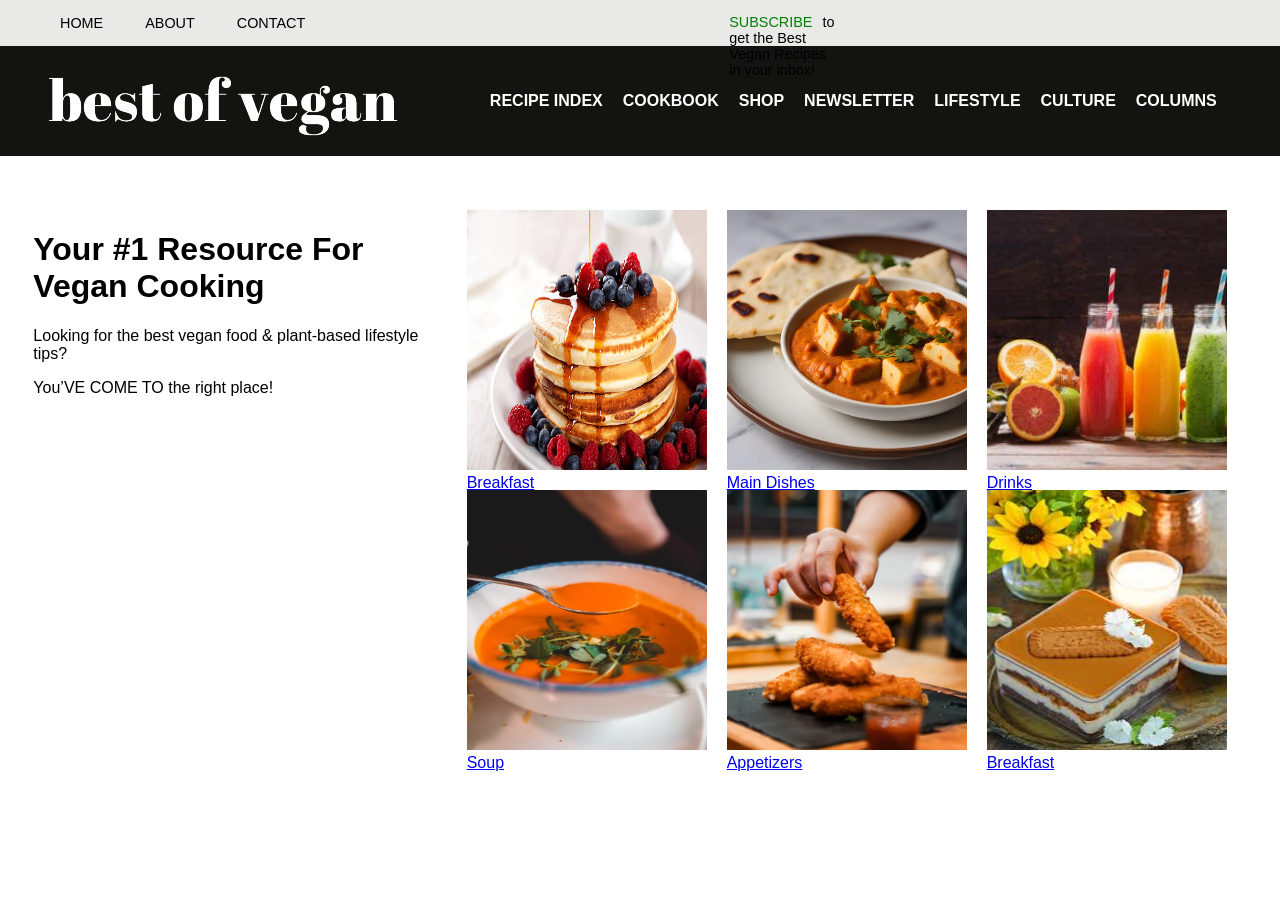
==== home.html @ 7eaffb5c "initial commit" ====
<!DOCTYPE html>
<html lang="en">
<head>
    <meta charset="UTF-8">
    <meta name="viewport" content="width=device-width, initial-scale=1.0">
    <title>Home Page - Best of Vegan</title>
    <link rel="stylesheet" href="style.css">
    <link rel="stylesheet" href="https://cdnjs.cloudflare.com/ajax/libs/font-awesome/6.7.2/css/all.min.css">

</head>

<body>
  <header>
        <nav class="topmost">
            <ul class="topmost-items">
            <li class="topmost-items"><a href="#">HOME</a></li>
            <li class="topmost-items"><a href="#">ABOUT</a></li>
            <li class="topmost-items"><a href="#">CONTACT</a></li>
            </ul>
            <p class="subscribe" ><a class="subscribe-color" href="#">SUBSCRIBE</a>to get the Best Vegan Recipes in your inbox!</p>
            <div class="top-icons">
              <i class="fa-brands fa-pinterest"></i>
              <i class="fa-brands fa-facebook"></i>
              <i class="fa-brands fa-instagram"></i>
              <i class="fa-solid fa-music"></i>
              <i class="fa-brands fa-spotify"></i>
              <i class="fa-solid fa-inbox"></i>
           </div>
        </nav>    


        <nav class="black-navbar">
          <div class="logo">
            <img src="images/best of vegan.png" alt="Best Of vegan logo">
          </div>
          <ul class="black-items">
          <li><a href="#">RECIPE INDEX</a></li>
          <li><a href="#">COOKBOOK</a></li>
          <li><a href="#">SHOP</a></li>
          <li><a href="#">NEWSLETTER</a></li>
          <li><a href="#">LIFESTYLE</a></li>
          <li><a href="#">CULTURE</a></li>
          <li><a href="#">COLUMNS</a></li>
        </ul>
        </nav>
      
        </nav>
      </header>
      <br><br><br>
      <div class="second">

        <div class="resource">
          <h1>Your #1 Resource For Vegan Cooking</h1>
          <p>Looking for the best vegan food & plant-based lifestyle tips?</p>
          <span>You’VE COME TO the right place!</span>
        </div>

        <div class="bada-dibba">

          <div class="dibba">
            <img src="images/pancake.jpg" alt="pancake">
            <div class="grid-icons"> 
              <a href="#">Breakfast</a>  
            </div>
          </div>

          <div class="dibba">
            <img src="images/naan.webp" alt="">
            <div class="grid-icons"> 
              <a href="#">Main Dishes</a>  
            </div>
          </div>

          <div class="dibba">
            <img src="images/juice.jpg" alt="">
            <div class="grid-icons"> 
              <a href="#">Drinks</a>  
            </div>
          </div>

          <div class="dibba">
            <img src="images/soup.avif" alt="">
            <div class="grid-icons"> 
              <a href="#">Soup</a>  
            </div>
          </div>

          <div class="dibba"> 
            <img src="images/appetizer.avif" alt="">
            <div class="grid-icons"> 
              <a href="#">Appetizers</a>  
            </div>
          </div>

          <div class="dibba">
            <img src="images/donut.jpeg" alt="">
            <div class="grid-icons"> 
              <a href="#">Breakfast</a>  
            </div>
          </div>

        </div>
      </div>

          
      



  
    
</body>
</html>
---- style.css ----
/* Reset some default styles for consistency */
body, ul, li {
    margin: 0;
    padding: 0;
    list-style: none; /* Removes bullets from <ul> */
    box-sizing: border-box;
}

body {
    font-family: Arial, sans-serif; 
}



/* .logo {
    font-size: 1.5rem;       /* Make the logo stand out */
    /* font-weight: bold;
    text-transform: uppercase; /* Convert text to all caps */
} */ */

/* .nav-links {
    display: flex; /* Make links appear in a row */
    /* gap: 1.5rem;   Add space between links */
} */

/* .nav-links li {
    display: inline; /* Links are inline (row) */
} */

/* .nav-links a {
    color: white;          /* White links */
    /* text-decoration: none; /* Remove underline */
    /* font-size: 1rem;
    transition: color 0.3s; /* Smooth hover effect */
} */ */ */

 .nav-links a:hover {
    color: #FFD700; /* Gold hover effect */
} 

.topmost
{
    background-color: #e9e9e8;
    display: flex;
    height: 46px;
    font-size: 0.9rem;

}

.topmost-items {
    display: inline-flex;
    padding-right: 12px;
    padding-left: 10px;
    margin-left: 20px;
    align-items: center;
}

.topmost-items a{
    color:black;
 text-decoration: none;
}




.subscribe{
    padding-left: 400px;
}

.subscribe-color{
    color: green;
    margin-right: 10px;
    text-decoration: none;
}

.subscribe {
    color:black;
}

.top-icons{
    margin-left: 450px;
    align-content: center;
}

.top-icons i {
    color:black;
    margin-left: 20px;
    font-size: large;
}

.black-navbar{
    display: flex;
    justify-content: space-around;
    align-items: center;
    background-color: #13130f;
    height:110px;
}


.black-items{
    display: flex;
    }


    .black-items a{
        padding-right: 20px;
        color: white;
        text-decoration: none;
        font-weight: bold;
    }

  .second{
    display: flex;
    justify-content: space-evenly;
  }

  .bada-dibba{
    display: grid;
    grid-template-columns: 260px 260px 260px;
    grid-template-rows: 280px 280px ;
  }
    

  .dibba{
    
    height: 260px;
    width: 240px;
}

.dibba img{
    height:260px;
    width:240px;
}

  .resource{
    height: 480px;
    width: 400px;
  }
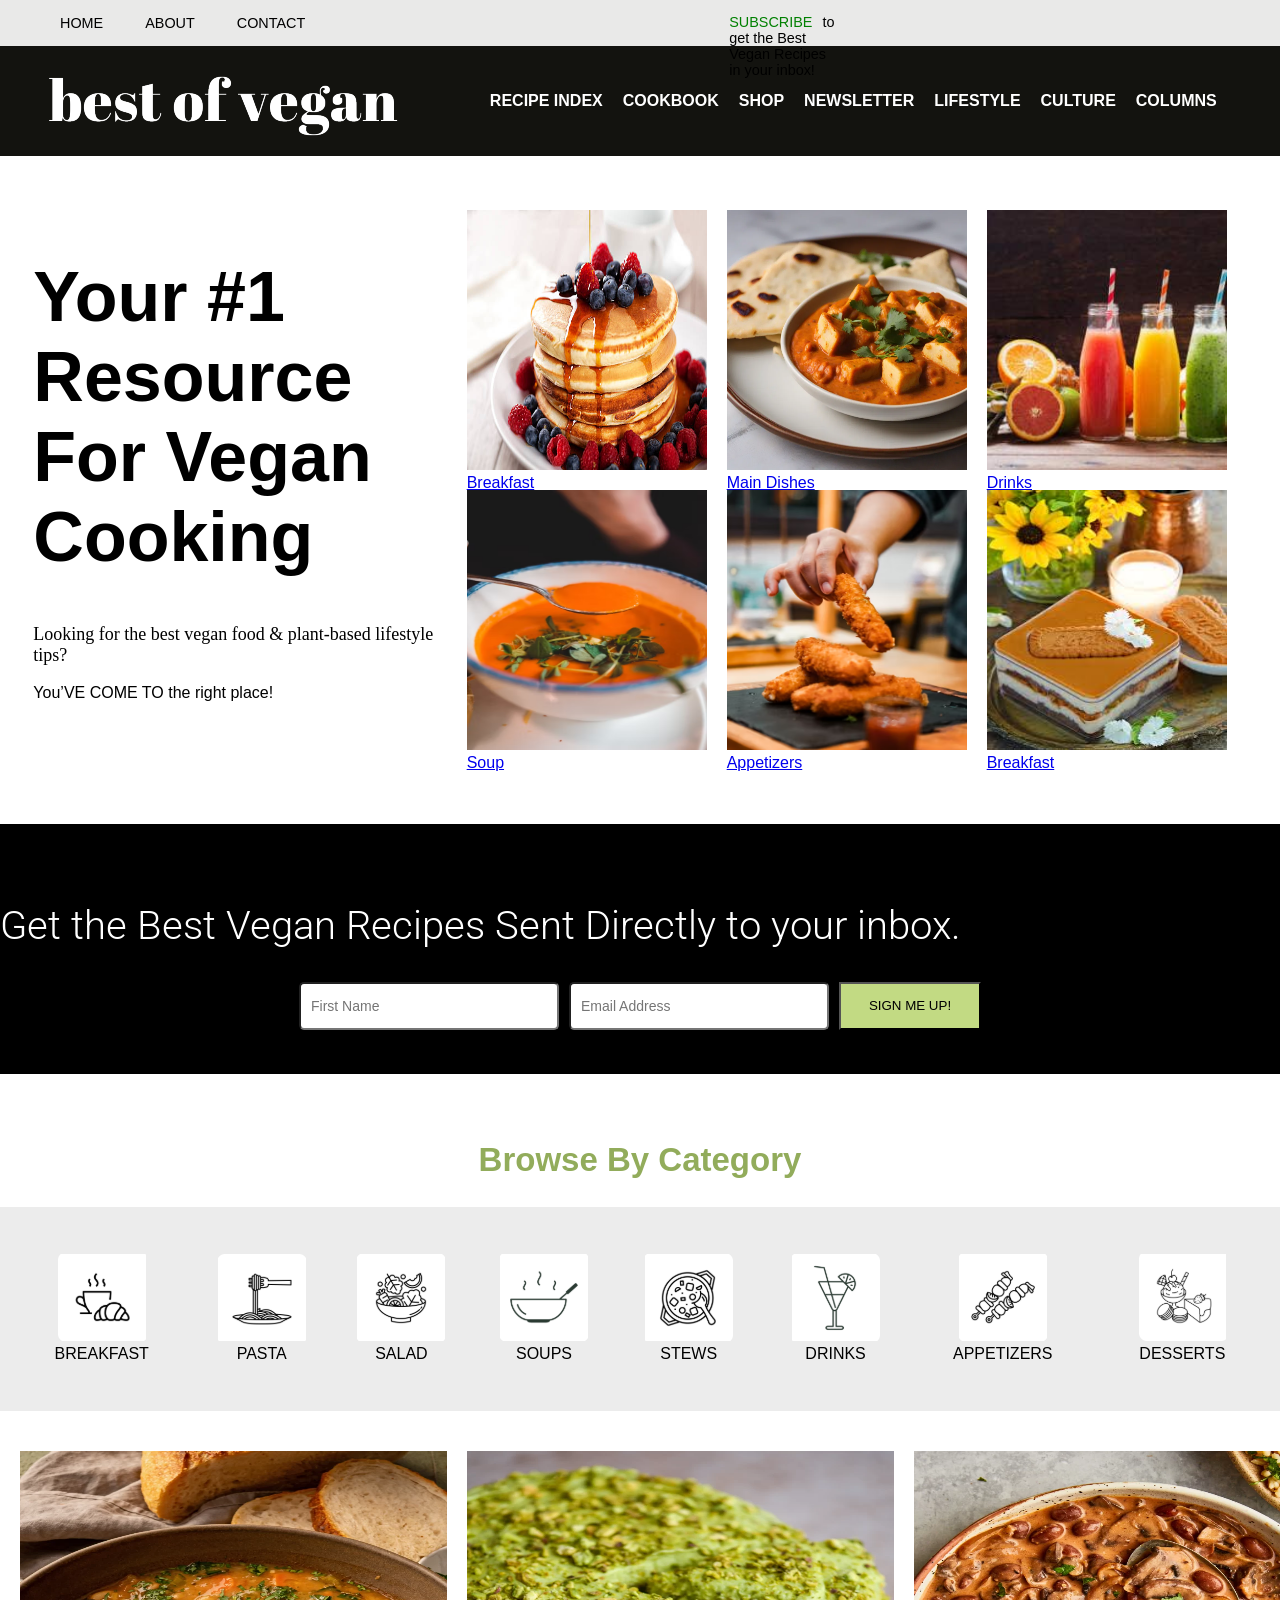
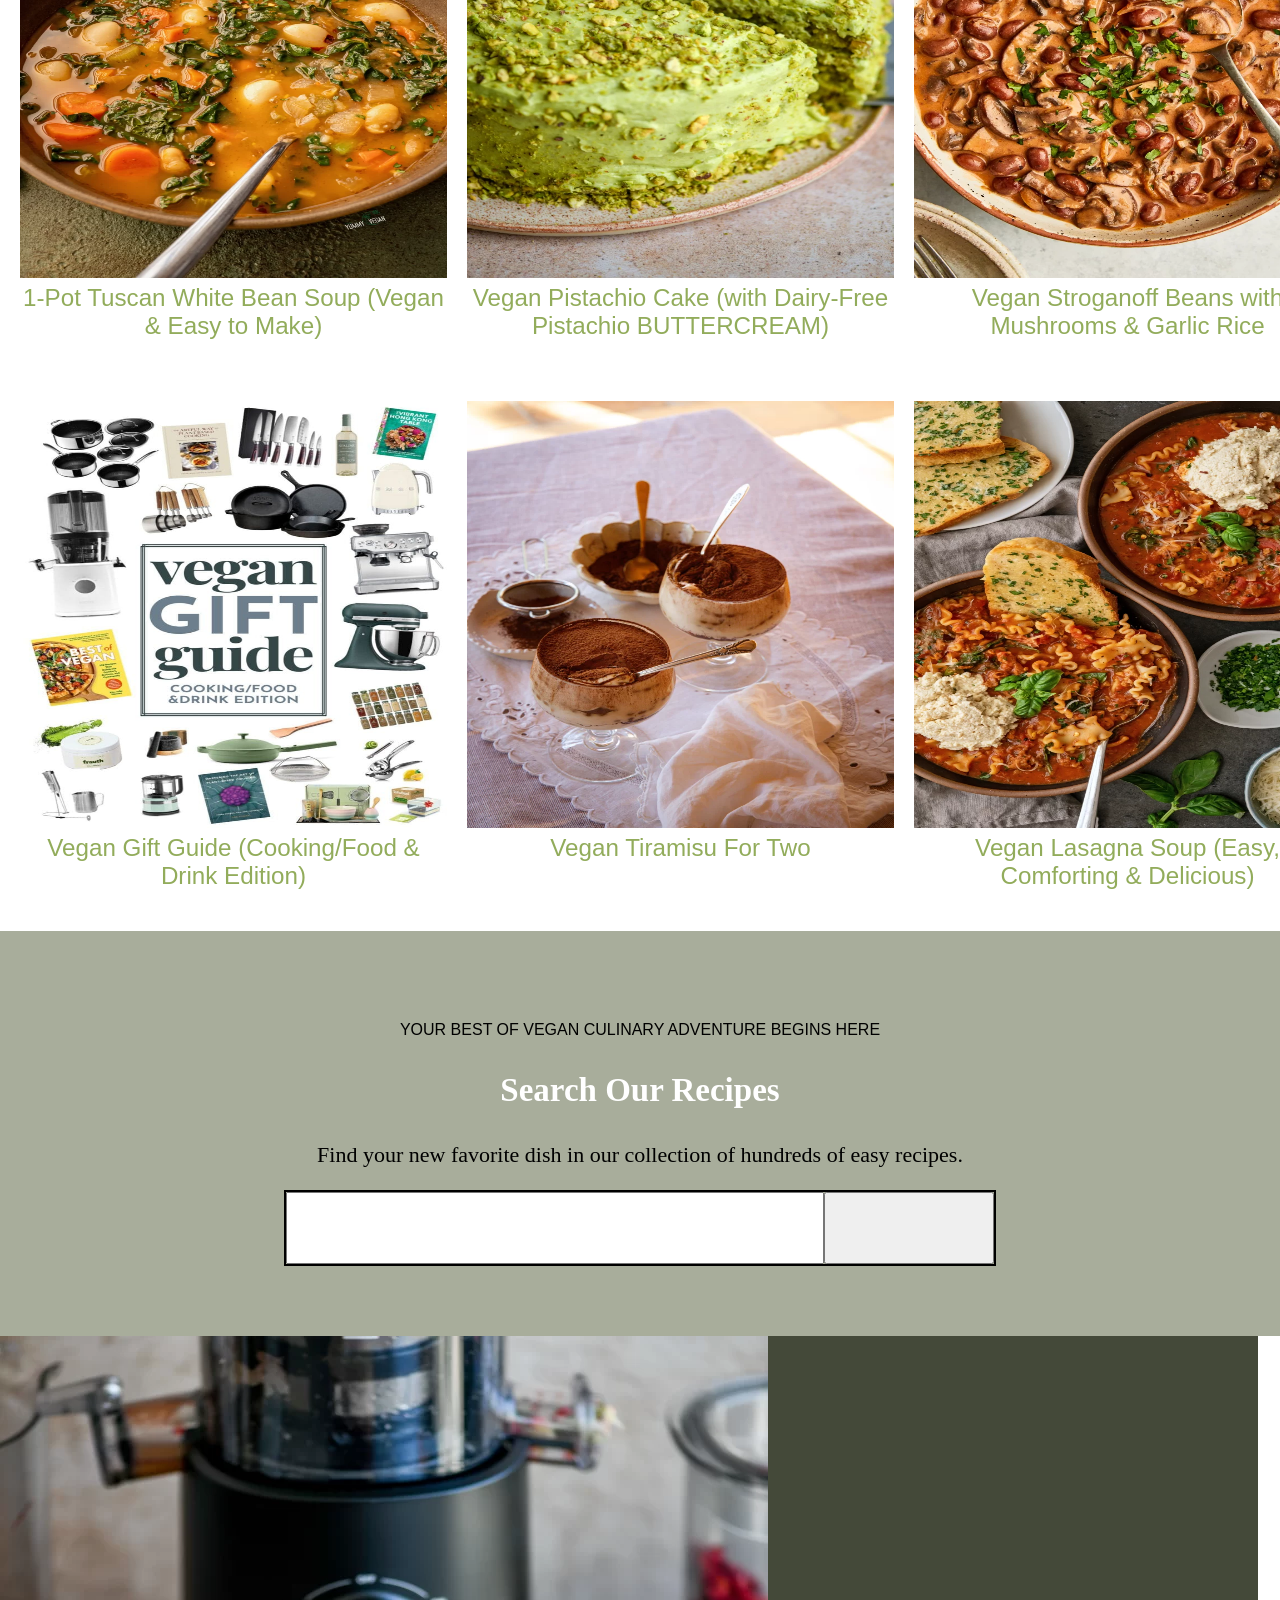
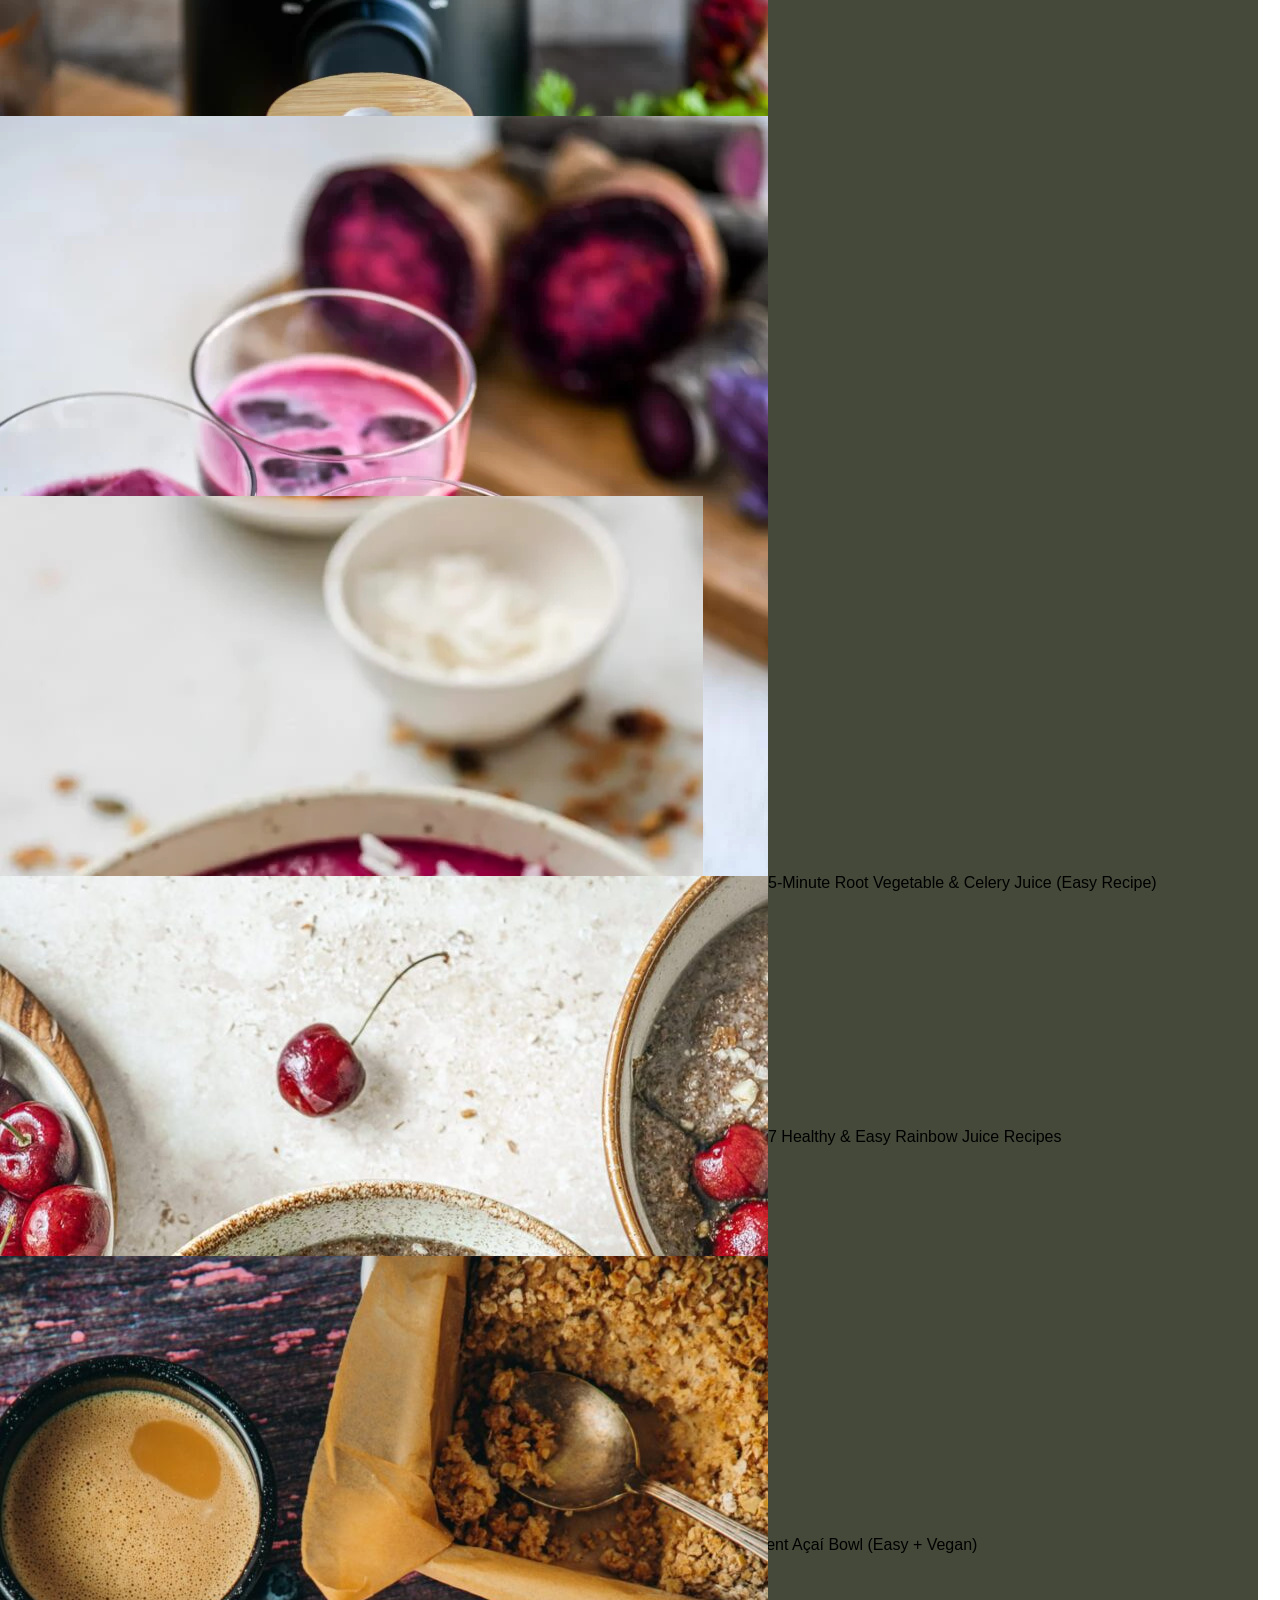
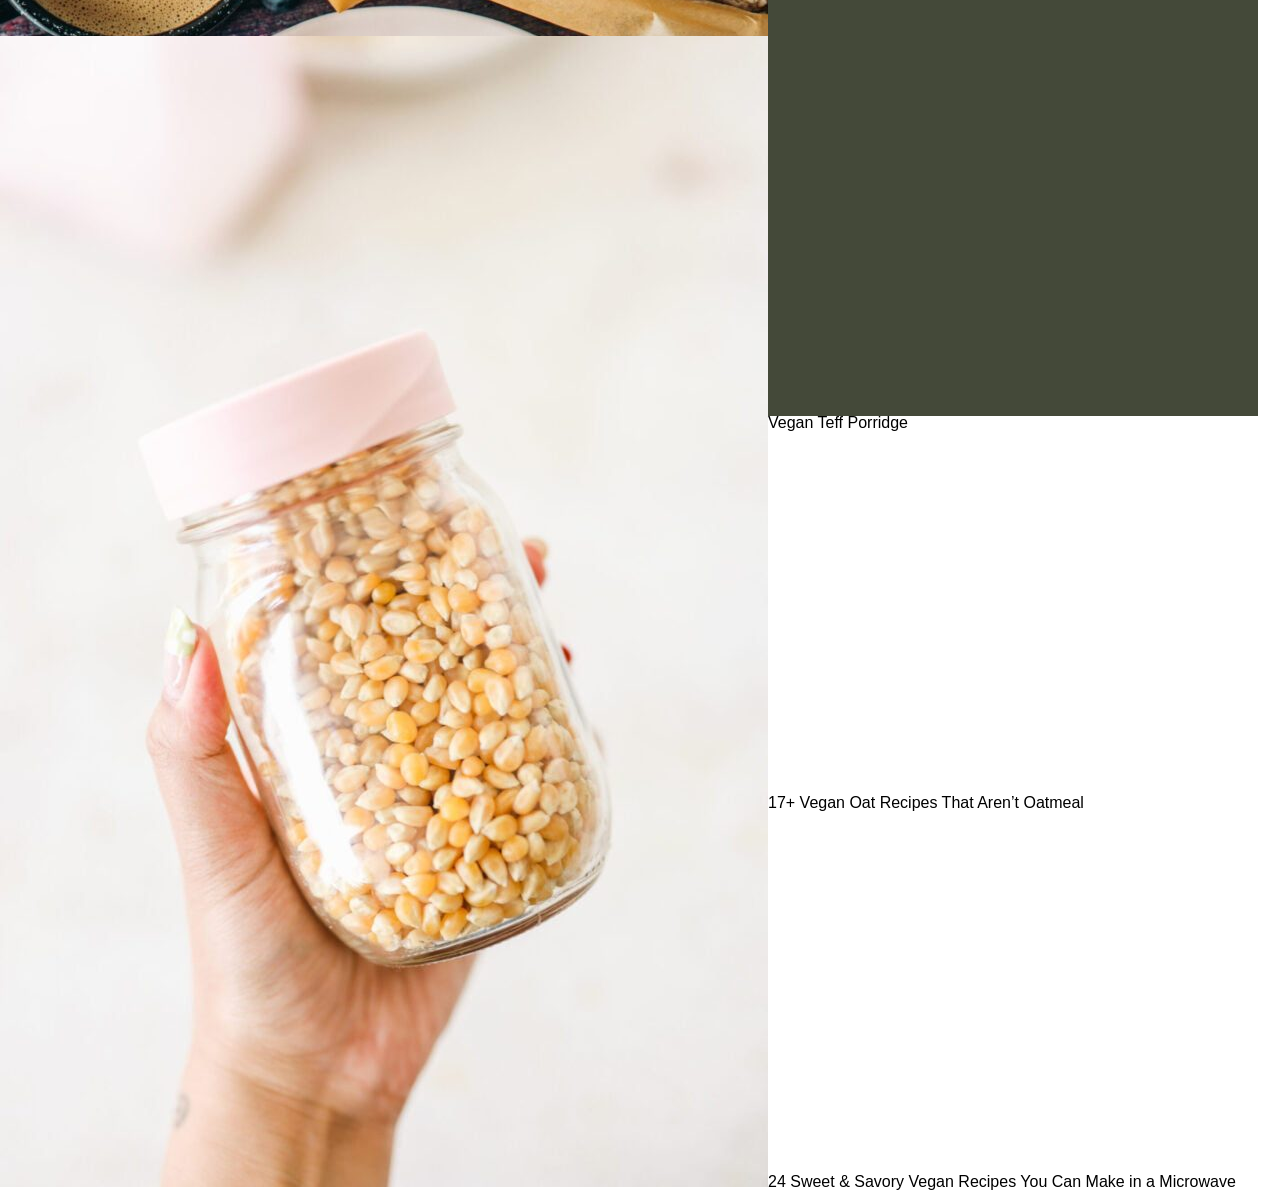
==== commit 5ba3c12a: "added more sections and styled them" ====
--- a/home.html
+++ b/home.html
@@ -6,6 +6,10 @@
     <title>Home Page - Best of Vegan</title>
     <link rel="stylesheet" href="style.css">
     <link rel="stylesheet" href="https://cdnjs.cloudflare.com/ajax/libs/font-awesome/6.7.2/css/all.min.css">
+    <link href="https://fonts.googleapis.com/css2?family=Roboto:ital,wght@0,100..900;1,100..900&display=swap" rel="stylesheet">
+    <link href="https://fonts.googleapis.com/css2?family=Roboto:wght@400;700&family=Open+Sans:wght@400;600&family=Lobster&display=swap" rel="stylesheet">
+
+
 
 </head>
 
@@ -99,8 +103,180 @@
             </div>
           </div>
 
-        </div>
-      </div>
+
+        </div>
+      </div>
+      <br><br><br>
+
+
+      <div class="black-signup">
+        <div class="signup">
+          <h2>Get the Best Vegan Recipes Sent Directly to your inbox.</h2>
+          <div class="signup-box">
+            <input type="text" placeholder="First Name">
+            <input type="email" placeholder="Email Address">
+            <button type="button">SIGN ME UP!</button>
+
+          </div>
+        </div>
+      </div>
+
+      <div class="browse-by-category">
+        <h2>Browse By Category</h2>
+        <div class="eight-icons">
+          <div class="eight-icon-individual">
+             <a href="#">
+              <img src="images/one.png" alt="your bad luck">
+              BREAKFAST
+             </a>          
+            </div>
+
+            <div class="eight-icon-individual">
+              <a href="#">
+               <img src="images/two.png" alt="your bad luck">
+               PASTA
+              </a>          
+             </div>
+
+             <div class="eight-icon-individual" >
+              
+              
+              <a href="#">
+               <img src="images/three.png" alt="your bad luck">
+               SALAD
+              </a>          
+             </div>
+
+             <div class="eight-icon-individual">
+              <a href="#">
+               <img src="images/four.png" alt="your bad luck">
+               SOUPS
+              </a>          
+             </div>
+
+             <div class="eight-icon-individual">
+              <a href="#">
+               <img src="images/five.png" alt="your bad luck">
+               STEWS
+              </a>          
+             </div>
+
+             <div class="eight-icon-individual">
+              <a href="#">
+               <img src="images/six.png" alt="your bad luck">
+               DRINKS
+              </a>          
+             </div>
+
+             <div class="eight-icon-individual">
+              <a href="#">
+               <img src="images/seven.png" alt="your bad luck">
+               APPETIZERS
+              </a>          
+             </div>
+
+             <div class="eight-icon-individual">
+              <a href="#">
+               <img src="images/eight.png" alt="your bad luck">
+               DESSERTS
+              </a>          
+            </div>
+
+
+        </div>
+
+      </div>
+
+      <div class="latest">
+        <div class="latest-box">
+          <a> <img src="images/latest1.webp" alt="your bad">1-Pot Tuscan White Bean Soup (Vegan & Easy to Make)</a>
+        </div>
+
+        <div class="latest-box">
+          <a> <img src="images/latest2.webp" alt="your bad">Vegan Pistachio Cake (with Dairy-Free Pistachio BUTTERCREAM)</a>
+        </div>
+
+        <div class="latest-box">
+          <a> <img src="images/latest3.webp" alt="your bad">Vegan Stroganoff Beans with Mushrooms & Garlic Rice</a>
+        </div>
+
+        <div class="latest-box">
+          <a> <img src="images/latest4.webp" alt="your bad">Vegan Ackee and Saltfish (Iconic Jamaican Breakfast Dish)</a>
+        </div>
+
+        <div class="latest-box">
+          <a> <img src="images/latest5.jpg" alt="your bad">Vegan Gift Guide (Cooking/Food & Drink Edition)</a>
+        </div>
+
+        <div class="latest-box">
+          <a> <img src="images/latest6.webp" alt="your bad">Vegan Tiramisu For Two</a>
+        </div>
+
+        <div class="latest-box">
+          <a> <img src="images/latest7.webp" alt="your bad">Vegan Lasagna Soup (Easy, Comforting & Delicious)</a>
+        </div>
+
+        <div class="latest-box">
+          <a> <img src="images/latest8.webp" alt="your bad">Vegan Pastina (Comforting Italian Noodle Soup)
+          </a>
+        </div>
+
+      </div>
+
+      <div class="Search-our-recipe">
+        <div>
+          <h4>YOUR BEST OF VEGAN CULINARY ADVENTURE BEGINS HERE</h4>
+          <p>Search Our Recipes</p>
+          <h3>Find your new favorite dish in our collection of hundreds of easy recipes.</h3>
+        </div>
+        <div class="Search-our-recipe-button">
+          <input type="text">
+          <button type="button"></button>
+        </div>
+      </div>
+
+      <div class="breakfast-full">
+        <div class="breakfast-main">
+          <div class="breakfast-top">
+          <div class="breakfast-head">
+
+          </div>
+
+          <div class="breakfast-back">
+
+          </div>
+        </div class=breakfast-grid>
+        <div class="breakfast-grid-content"> 
+          <a> <img src="images/breakfast1.webp" alt="yoooo">5-Minute Root Vegetable & Celery Juice (Easy Recipe)</a>
+        </div>
+
+        <div class="breakfast-grid-content">
+          <a> <img src="images/breakfast2.webp" alt="yoooo">7 Healthy & Easy Rainbow Juice Recipes</a>
+        </div>
+
+        <div class="breakfast-grid-content">
+          <a> <img src="images/breakfast3.webp" alt="">5-Ingredient Açaí Bowl (Easy + Vegan)</a>
+        </div>
+
+        <div class="breakfast-grid-content">
+          <a> <img src="images/breakfastidk.jpg" alt="yoo">Vegan Teff Porridge</a>
+        </div>
+
+        <div class="breakfast-grid-content">
+          <a> <img src="images/breakfast5.jpeg" alt="">17+ Vegan Oat Recipes That Aren’t Oatmeal</a>
+        </div>
+        
+        <div class="breakfast-grid-content">
+          <a><img src="images/breakfast6.jpeg" alt="">24 Sweet & Savory Vegan Recipes You Can Make in a Microwave</a>
+        </div>
+        
+
+
+        </div>
+        </div>
+      </div>
+
+
 
           
       
--- a/style.css
+++ b/style.css
@@ -12,28 +12,6 @@
 
 
 
-/* .logo {
-    font-size: 1.5rem;       /* Make the logo stand out */
-    /* font-weight: bold;
-    text-transform: uppercase; /* Convert text to all caps */
-} */ */
-
-/* .nav-links {
-    display: flex; /* Make links appear in a row */
-    /* gap: 1.5rem;   Add space between links */
-} */
-
-/* .nav-links li {
-    display: inline; /* Links are inline (row) */
-} */
-
-/* .nav-links a {
-    color: white;          /* White links */
-    /* text-decoration: none; /* Remove underline */
-    /* font-size: 1rem;
-    transition: color 0.3s; /* Smooth hover effect */
-} */ */ */
-
  .nav-links a:hover {
     color: #FFD700; /* Gold hover effect */
 } 
@@ -132,11 +110,179 @@
     width:240px;
 }
 
+.dibba:hover img {
+    transform: scale(1.1);
+  }
+
   .resource{
     height: 480px;
     width: 400px;
   }
 
-
-  
-
+  .resource h1{
+    font-size: 70px;
+  }
+
+  .resource p{
+    font-family:cursive;
+    font-size: large;
+  }
+
+  .black-signup{
+    background-color: black;
+    height:250px;
+    align-content: center;
+    justify-items: center;
+    
+  }
+
+  .signup h2{
+  color: white;
+  font-weight:300;
+  font-size: 40px;
+  font-family:'roboto';
+  }
+
+  .signup-box{
+display: flex;
+justify-content: center;
+gap: 10px;
+
+
+}
+
+.signup-box input{
+    border-radius: 5px;
+    box-sizing: border-box;
+    height: 48px;
+    width: 260px;
+    font-size: 14px;
+    padding-left: 10px;
+    
+}
+
+.signup-box button{
+    height:48px;
+    width: 142px;
+    background-color: #C2DA83;
+}
+
+.browse-by-category{
+
+    display: flex;
+    flex-direction: column;
+    align-items: center;
+    margin-top: 40px;
+}
+
+.browse-by-category h2{
+    color: #92AC5B;
+    font-size:33px;
+}
+
+.browse-by-category a{
+    font-size: 16px;
+    text-decoration: none;
+    color: black;
+}
+
+.eight-icons{
+    display: flex;
+    justify-content:space-evenly;
+    width: 1258px;
+    height: 140px;
+    background-color: #ECECEC;
+    padding: 32px;
+}
+
+.eight-icon-individual{
+    display: flex;
+    flex-direction: column;
+    justify-content: center;
+    align-items: center;
+    text-align: center;
+}
+
+.latest{
+    display: grid;
+    grid-template-columns:427px 427px 427px 427px;
+    grid-template-rows: 530px 530px;
+    gap:20px;
+    padding: 20px 20px;
+    /* align-items: center; */
+
+}
+
+.latest-box img{
+    height:427px;
+    width:427px;
+}
+
+.latest-box {
+    display: flex;
+    flex-direction: column;
+    /* justify-content: center; */
+    /* align-items: center; */
+    text-align: center;
+    padding-top: 20PX;
+    
+}
+
+.latest-box a{
+    font-size: 24.2px;
+    color:#92AC5B;
+}
+
+
+.Search-our-recipe{
+    background-color: #A8AD9B;
+    height: 405px;
+    display: flex;
+    flex-direction: column;
+     align-items: center; 
+     justify-content: center;
+     text-align: center;
+}
+
+
+.Search-our-recipe h4{
+    font-family: Arial, Helvetica, sans-serif;
+    font-weight: 100;
+
+}
+
+.Search-our-recipe p{
+    color: white;
+    font-size: 33px;
+    font-family: 'kopius';
+    font-weight: 600;
+}
+
+.Search-our-recipe h3{
+    font-family: Georgia, 'Times New Roman', Times, serif;
+    font-size: 22px;
+    font-weight: 300;
+}
+
+.Search-our-recipe-button{
+    display: flex;
+    flex-direction: row;
+    border: 2px solid black;
+    
+}
+
+.Search-our-recipe-button input{
+height:66px;
+width:530px
+}
+
+.Search-our-recipe-button button{
+ /* height:66px; */
+ width: 170px;
+}
+
+.breakfast-grid-content{
+    width: 1258px;
+    height: 380px;
+    background-color: #444939;
+}
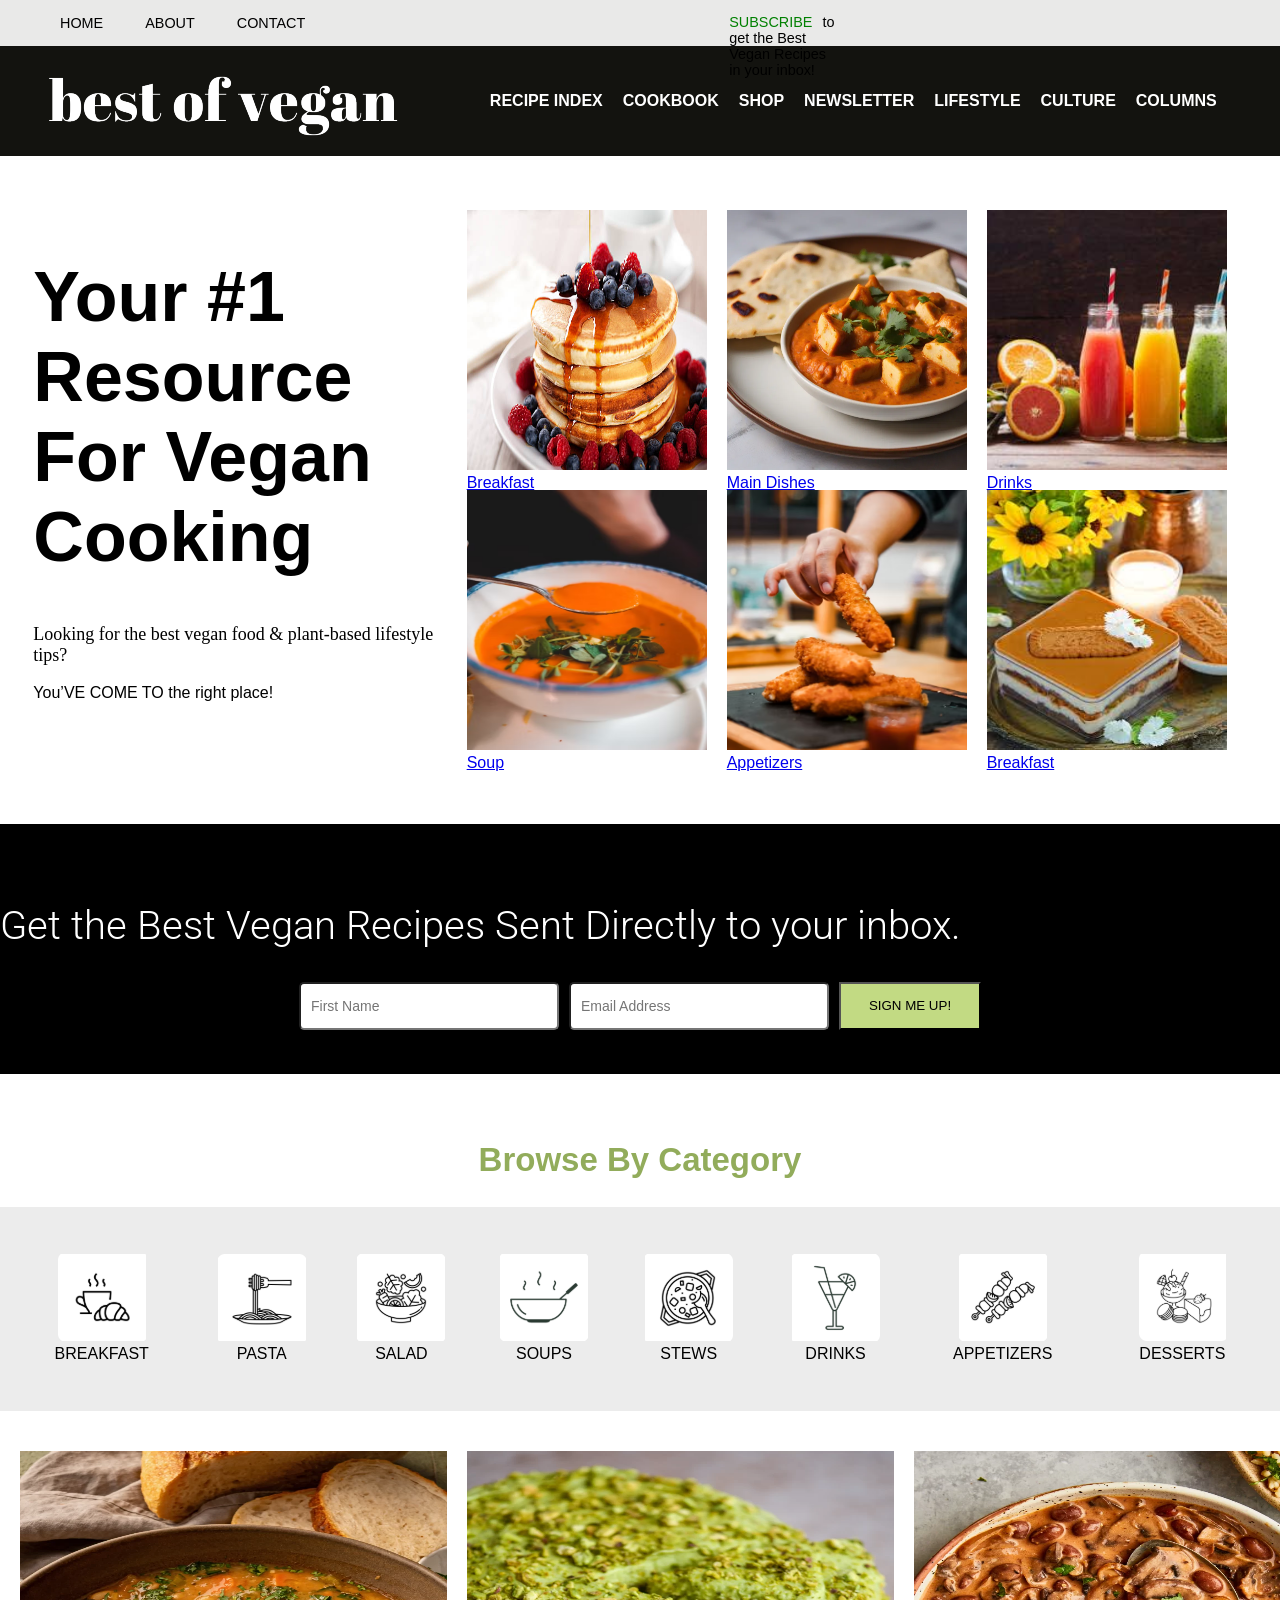
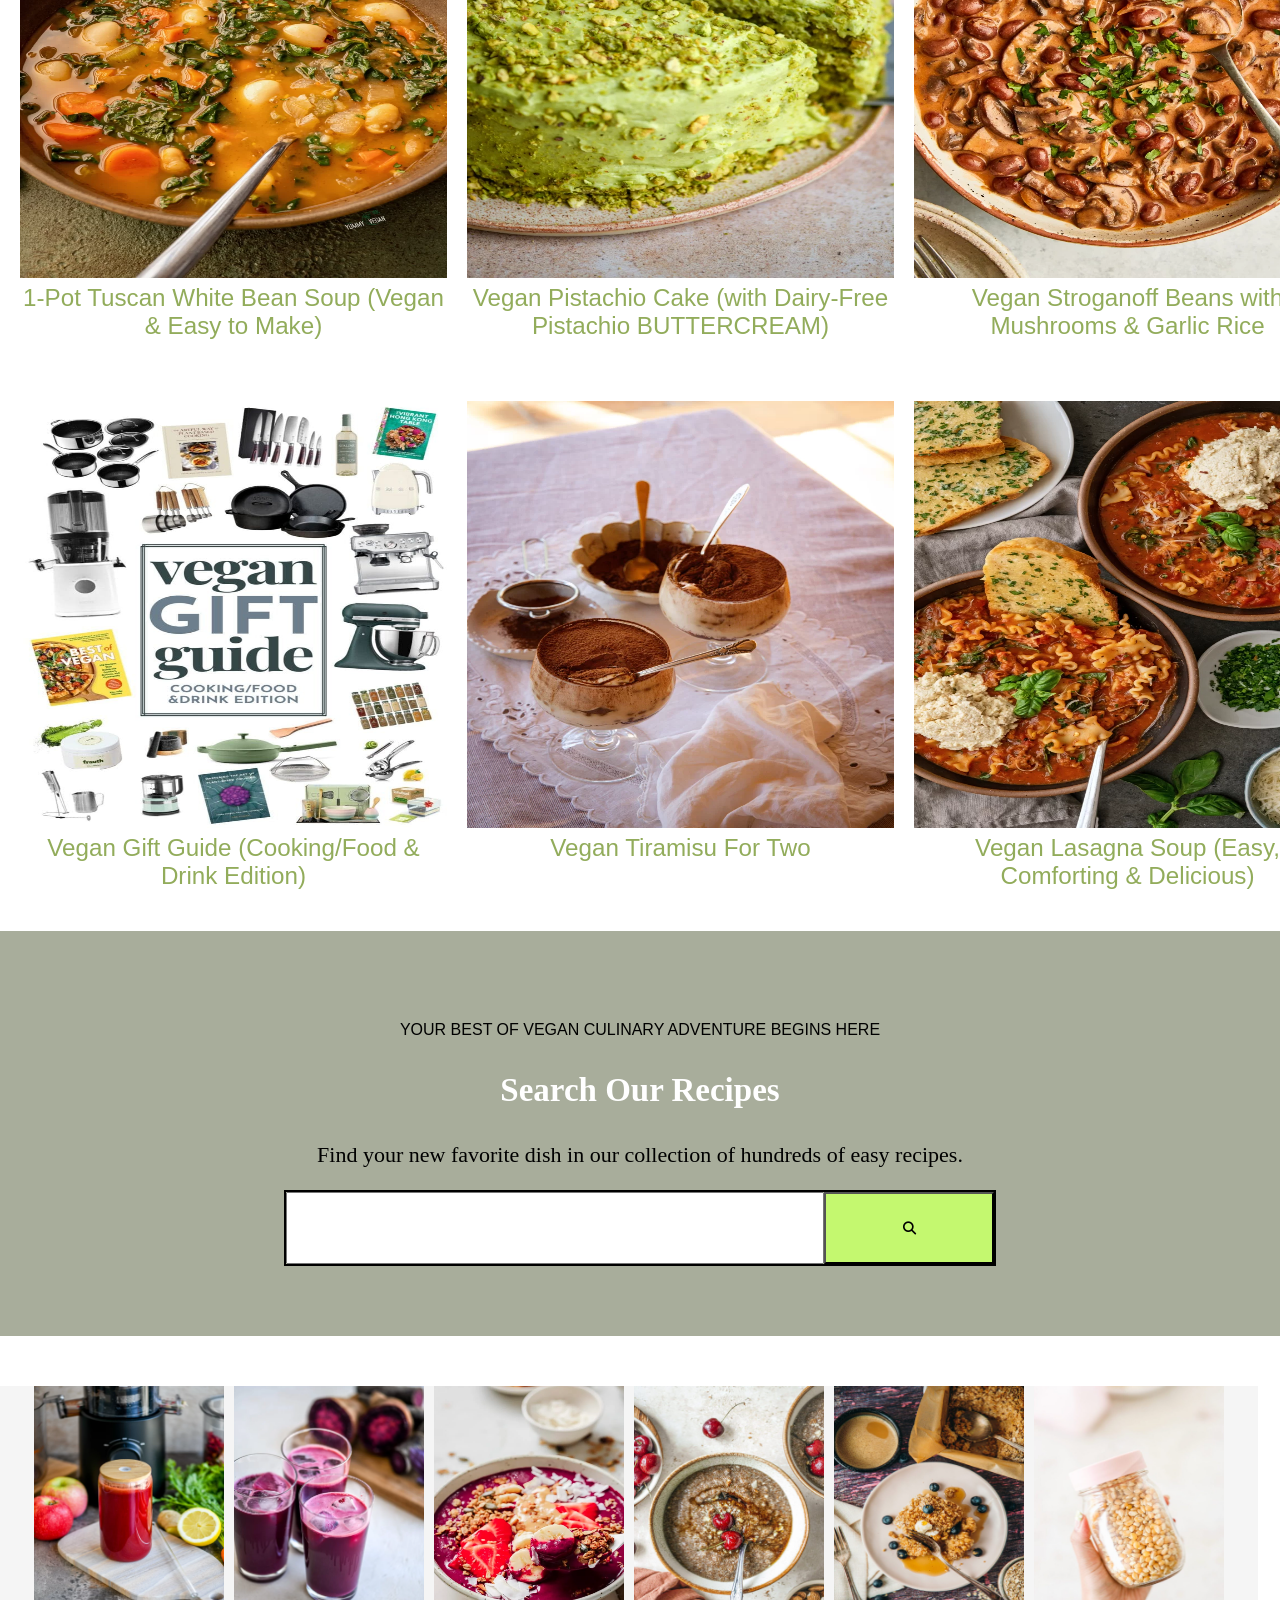
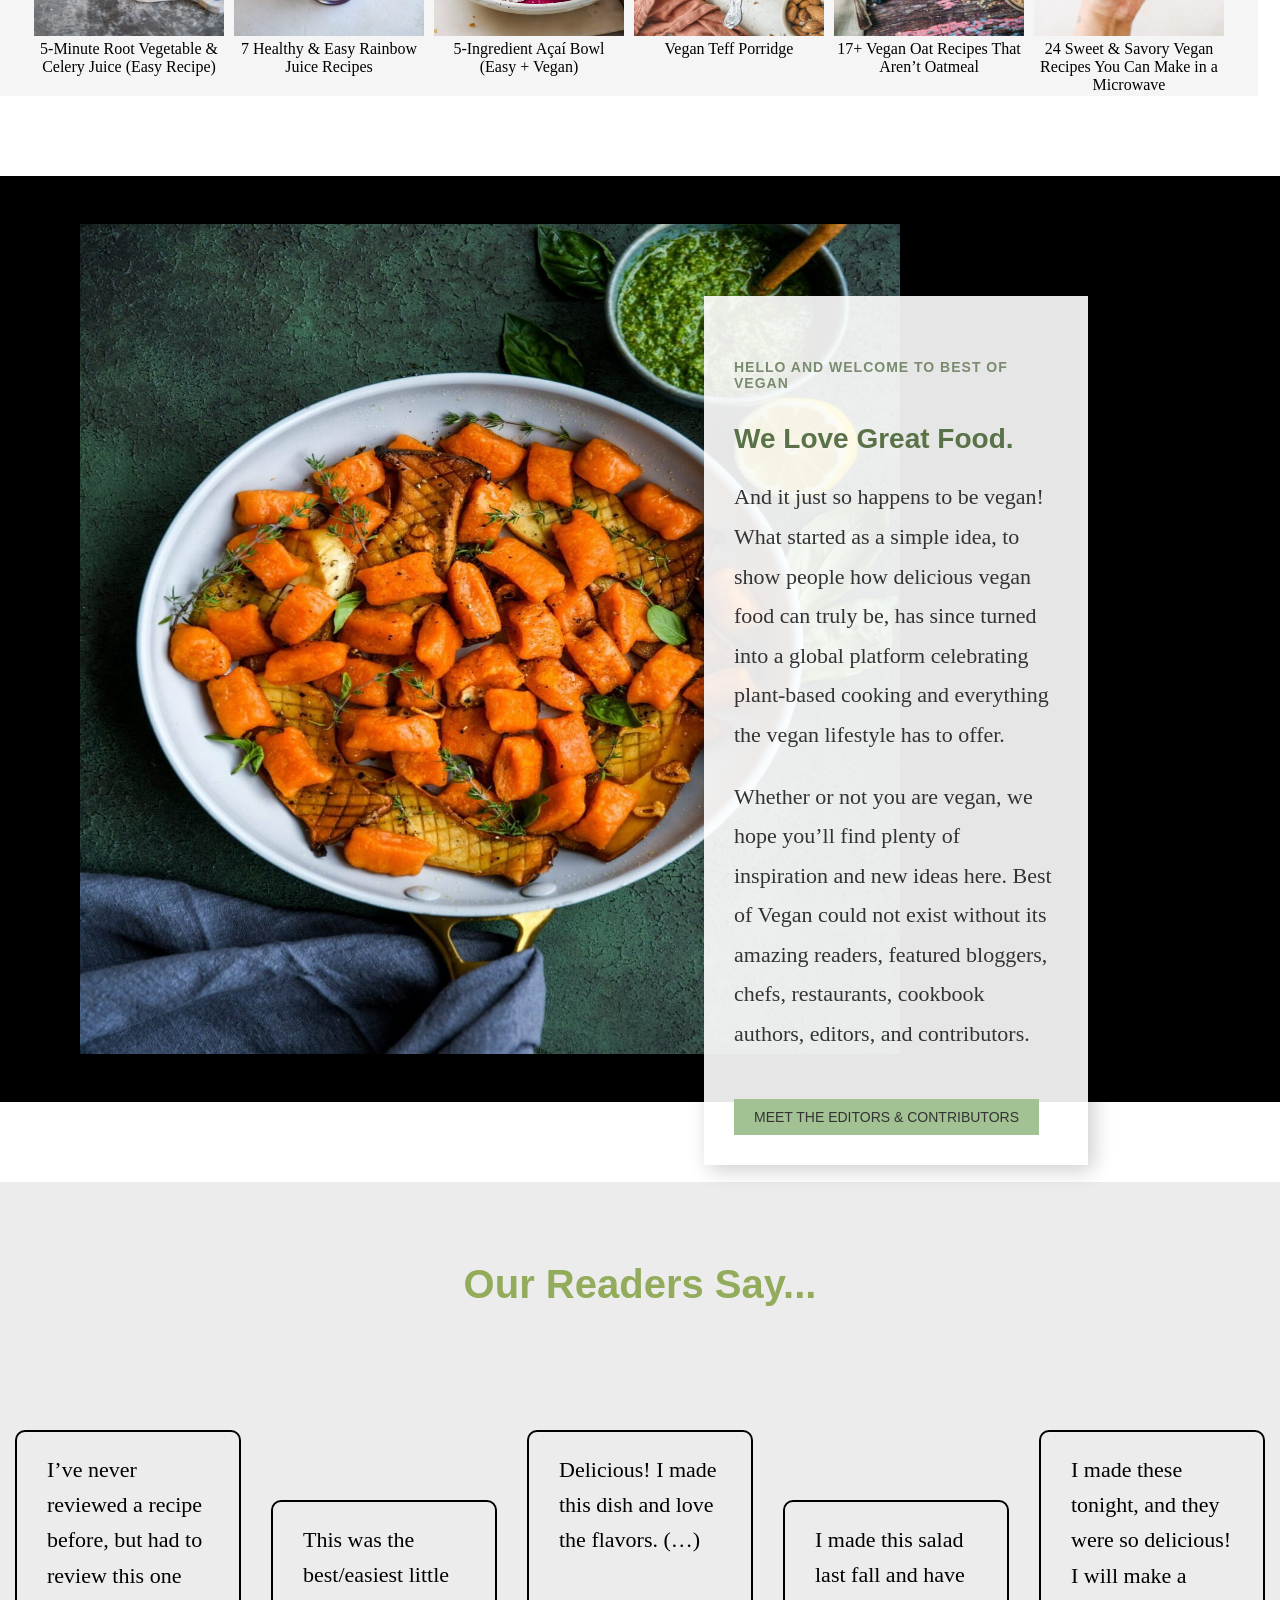
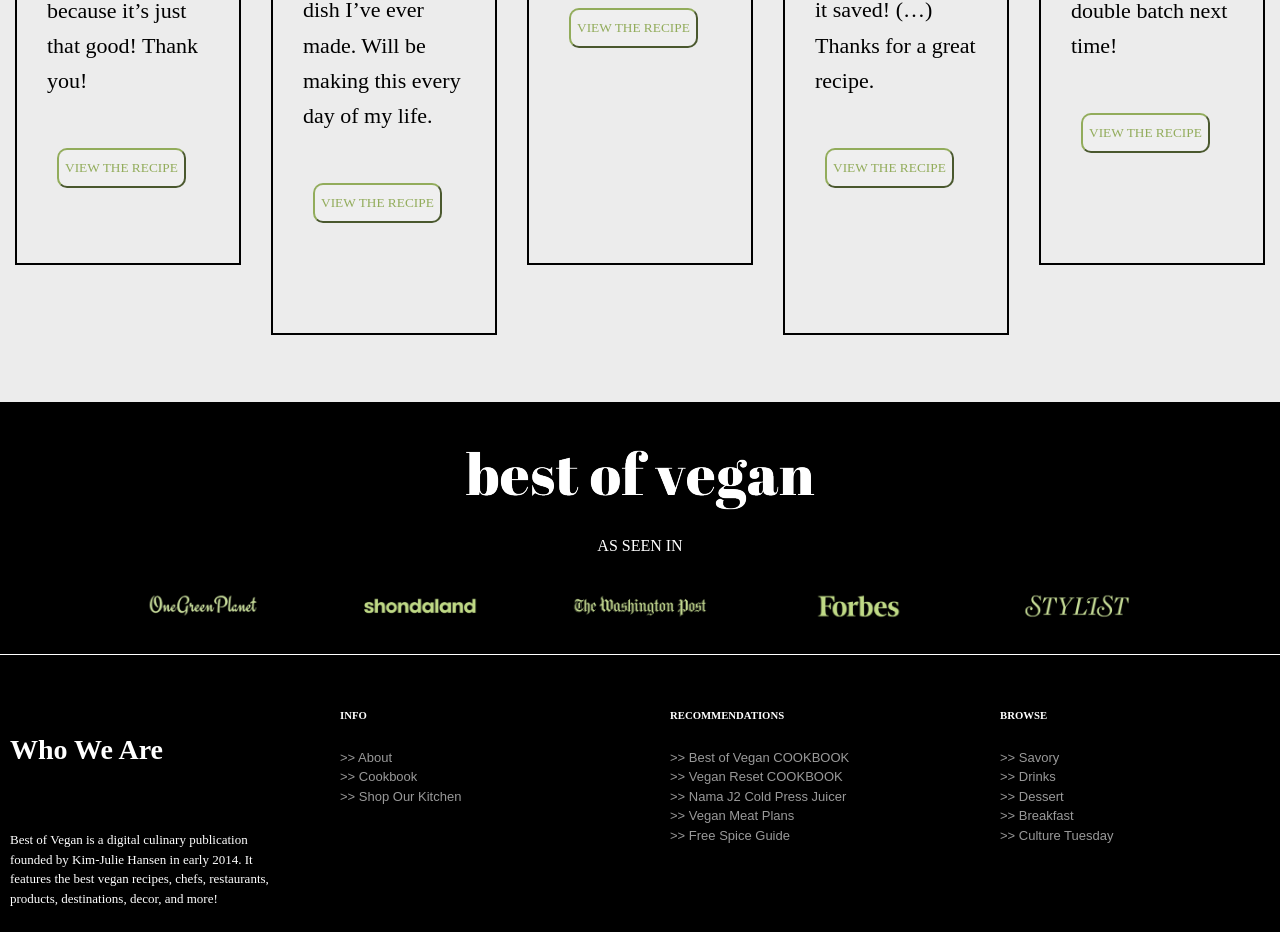
==== commit 75153397: "Removed extra spaces, added camel case, added media Query file." ====
--- a/home.html
+++ b/home.html
@@ -1,43 +1,52 @@
 <!DOCTYPE html>
 <html lang="en">
-<head>
-    <meta charset="UTF-8">
-    <meta name="viewport" content="width=device-width, initial-scale=1.0">
+  <head>
+    <meta charset="UTF-8" />
+    <meta name="viewport" content="width=device-width, initial-scale=1.0" />
     <title>Home Page - Best of Vegan</title>
-    <link rel="stylesheet" href="style.css">
-    <link rel="stylesheet" href="https://cdnjs.cloudflare.com/ajax/libs/font-awesome/6.7.2/css/all.min.css">
-    <link href="https://fonts.googleapis.com/css2?family=Roboto:ital,wght@0,100..900;1,100..900&display=swap" rel="stylesheet">
-    <link href="https://fonts.googleapis.com/css2?family=Roboto:wght@400;700&family=Open+Sans:wght@400;600&family=Lobster&display=swap" rel="stylesheet">
-
-
-
-</head>
-
-<body>
-  <header>
-        <nav class="topmost">
-            <ul class="topmost-items">
-            <li class="topmost-items"><a href="#">HOME</a></li>
-            <li class="topmost-items"><a href="#">ABOUT</a></li>
-            <li class="topmost-items"><a href="#">CONTACT</a></li>
-            </ul>
-            <p class="subscribe" ><a class="subscribe-color" href="#">SUBSCRIBE</a>to get the Best Vegan Recipes in your inbox!</p>
-            <div class="top-icons">
-              <i class="fa-brands fa-pinterest"></i>
-              <i class="fa-brands fa-facebook"></i>
-              <i class="fa-brands fa-instagram"></i>
-              <i class="fa-solid fa-music"></i>
-              <i class="fa-brands fa-spotify"></i>
-              <i class="fa-solid fa-inbox"></i>
-           </div>
-        </nav>    
-
-
-        <nav class="black-navbar">
-          <div class="logo">
-            <img src="images/best of vegan.png" alt="Best Of vegan logo">
-          </div>
-          <ul class="black-items">
+    <link rel="stylesheet" href="style.css" />
+    <link rel="stylesheet" href="media.css" />
+    <link
+      rel="stylesheet"
+      href="https://cdnjs.cloudflare.com/ajax/libs/font-awesome/6.7.2/css/all.min.css"
+    />
+    <link
+      href="https://fonts.googleapis.com/css2?family=Roboto:ital,wght@0,100..900;1,100..900&display=swap"
+      rel="stylesheet"
+    />
+    <link
+      href="https://fonts.googleapis.com/css2?family=Roboto:wght@400;700&family=Open+Sans:wght@400;600&family=Lobster&display=swap"
+      rel="stylesheet"
+    />
+  </head>
+
+  <body>
+    <header>
+      <nav class="topMost">
+        <ul class="topMostItems">
+          <li class="topMostItems"><a href="#">HOME</a></li>
+          <li class="topMostItems"><a href="#">ABOUT</a></li>
+          <li class="topMostItems"><a href="#">CONTACT</a></li>
+        </ul>
+        <p class="subscribe">
+          <a class="subscribeColor" href="#">SUBSCRIBE</a>to get the Best Vegan
+          Recipes in your inbox!
+        </p>
+        <div class="topIcons">
+          <i class="fa-brands fa-pinterest"></i>
+          <i class="fa-brands fa-facebook"></i>
+          <i class="fa-brands fa-instagram"></i>
+          <i class="fa-solid fa-music"></i>
+          <i class="fa-brands fa-spotify"></i>
+          <i class="fa-solid fa-inbox"></i>
+        </div>
+      </nav>
+
+      <nav class="blackNavbar">
+        <div class="logo">
+          <img src="images/best of vegan.png" alt="Best Of vegan logo" />
+        </div>
+        <ul class="blackItems">
           <li><a href="#">RECIPE INDEX</a></li>
           <li><a href="#">COOKBOOK</a></li>
           <li><a href="#">SHOP</a></li>
@@ -46,244 +55,372 @@
           <li><a href="#">CULTURE</a></li>
           <li><a href="#">COLUMNS</a></li>
         </ul>
-        </nav>
-      
-        </nav>
-      </header>
-      <br><br><br>
-      <div class="second">
-
-        <div class="resource">
-          <h1>Your #1 Resource For Vegan Cooking</h1>
-          <p>Looking for the best vegan food & plant-based lifestyle tips?</p>
-          <span>You’VE COME TO the right place!</span>
-        </div>
-
-        <div class="bada-dibba">
-
-          <div class="dibba">
-            <img src="images/pancake.jpg" alt="pancake">
-            <div class="grid-icons"> 
-              <a href="#">Breakfast</a>  
-            </div>
-          </div>
-
-          <div class="dibba">
-            <img src="images/naan.webp" alt="">
-            <div class="grid-icons"> 
-              <a href="#">Main Dishes</a>  
-            </div>
-          </div>
-
-          <div class="dibba">
-            <img src="images/juice.jpg" alt="">
-            <div class="grid-icons"> 
-              <a href="#">Drinks</a>  
-            </div>
-          </div>
-
-          <div class="dibba">
-            <img src="images/soup.avif" alt="">
-            <div class="grid-icons"> 
-              <a href="#">Soup</a>  
-            </div>
-          </div>
-
-          <div class="dibba"> 
-            <img src="images/appetizer.avif" alt="">
-            <div class="grid-icons"> 
-              <a href="#">Appetizers</a>  
-            </div>
-          </div>
-
-          <div class="dibba">
-            <img src="images/donut.jpeg" alt="">
-            <div class="grid-icons"> 
-              <a href="#">Breakfast</a>  
-            </div>
-          </div>
-
-
-        </div>
-      </div>
-      <br><br><br>
-
-
-      <div class="black-signup">
-        <div class="signup">
-          <h2>Get the Best Vegan Recipes Sent Directly to your inbox.</h2>
-          <div class="signup-box">
-            <input type="text" placeholder="First Name">
-            <input type="email" placeholder="Email Address">
-            <button type="button">SIGN ME UP!</button>
-
-          </div>
-        </div>
-      </div>
-
-      <div class="browse-by-category">
-        <h2>Browse By Category</h2>
-        <div class="eight-icons">
-          <div class="eight-icon-individual">
-             <a href="#">
-              <img src="images/one.png" alt="your bad luck">
-              BREAKFAST
-             </a>          
-            </div>
-
-            <div class="eight-icon-individual">
-              <a href="#">
-               <img src="images/two.png" alt="your bad luck">
-               PASTA
-              </a>          
-             </div>
-
-             <div class="eight-icon-individual" >
-              
-              
-              <a href="#">
-               <img src="images/three.png" alt="your bad luck">
-               SALAD
-              </a>          
-             </div>
-
-             <div class="eight-icon-individual">
-              <a href="#">
-               <img src="images/four.png" alt="your bad luck">
-               SOUPS
-              </a>          
-             </div>
-
-             <div class="eight-icon-individual">
-              <a href="#">
-               <img src="images/five.png" alt="your bad luck">
-               STEWS
-              </a>          
-             </div>
-
-             <div class="eight-icon-individual">
-              <a href="#">
-               <img src="images/six.png" alt="your bad luck">
-               DRINKS
-              </a>          
-             </div>
-
-             <div class="eight-icon-individual">
-              <a href="#">
-               <img src="images/seven.png" alt="your bad luck">
-               APPETIZERS
-              </a>          
-             </div>
-
-             <div class="eight-icon-individual">
-              <a href="#">
-               <img src="images/eight.png" alt="your bad luck">
-               DESSERTS
-              </a>          
-            </div>
-
-
-        </div>
-
-      </div>
-
-      <div class="latest">
-        <div class="latest-box">
-          <a> <img src="images/latest1.webp" alt="your bad">1-Pot Tuscan White Bean Soup (Vegan & Easy to Make)</a>
-        </div>
-
-        <div class="latest-box">
-          <a> <img src="images/latest2.webp" alt="your bad">Vegan Pistachio Cake (with Dairy-Free Pistachio BUTTERCREAM)</a>
-        </div>
-
-        <div class="latest-box">
-          <a> <img src="images/latest3.webp" alt="your bad">Vegan Stroganoff Beans with Mushrooms & Garlic Rice</a>
-        </div>
-
-        <div class="latest-box">
-          <a> <img src="images/latest4.webp" alt="your bad">Vegan Ackee and Saltfish (Iconic Jamaican Breakfast Dish)</a>
-        </div>
-
-        <div class="latest-box">
-          <a> <img src="images/latest5.jpg" alt="your bad">Vegan Gift Guide (Cooking/Food & Drink Edition)</a>
-        </div>
-
-        <div class="latest-box">
-          <a> <img src="images/latest6.webp" alt="your bad">Vegan Tiramisu For Two</a>
-        </div>
-
-        <div class="latest-box">
-          <a> <img src="images/latest7.webp" alt="your bad">Vegan Lasagna Soup (Easy, Comforting & Delicious)</a>
-        </div>
-
-        <div class="latest-box">
-          <a> <img src="images/latest8.webp" alt="your bad">Vegan Pastina (Comforting Italian Noodle Soup)
-          </a>
-        </div>
-
-      </div>
-
-      <div class="Search-our-recipe">
-        <div>
-          <h4>YOUR BEST OF VEGAN CULINARY ADVENTURE BEGINS HERE</h4>
-          <p>Search Our Recipes</p>
-          <h3>Find your new favorite dish in our collection of hundreds of easy recipes.</h3>
-        </div>
-        <div class="Search-our-recipe-button">
-          <input type="text">
-          <button type="button"></button>
-        </div>
-      </div>
-
-      <div class="breakfast-full">
-        <div class="breakfast-main">
-          <div class="breakfast-top">
-          <div class="breakfast-head">
-
-          </div>
-
-          <div class="breakfast-back">
-
-          </div>
-        </div class=breakfast-grid>
-        <div class="breakfast-grid-content"> 
-          <a> <img src="images/breakfast1.webp" alt="yoooo">5-Minute Root Vegetable & Celery Juice (Easy Recipe)</a>
-        </div>
-
-        <div class="breakfast-grid-content">
-          <a> <img src="images/breakfast2.webp" alt="yoooo">7 Healthy & Easy Rainbow Juice Recipes</a>
-        </div>
-
-        <div class="breakfast-grid-content">
-          <a> <img src="images/breakfast3.webp" alt="">5-Ingredient Açaí Bowl (Easy + Vegan)</a>
-        </div>
-
-        <div class="breakfast-grid-content">
-          <a> <img src="images/breakfastidk.jpg" alt="yoo">Vegan Teff Porridge</a>
-        </div>
-
-        <div class="breakfast-grid-content">
-          <a> <img src="images/breakfast5.jpeg" alt="">17+ Vegan Oat Recipes That Aren’t Oatmeal</a>
-        </div>
-        
-        <div class="breakfast-grid-content">
-          <a><img src="images/breakfast6.jpeg" alt="">24 Sweet & Savory Vegan Recipes You Can Make in a Microwave</a>
-        </div>
-        
-
-
-        </div>
-        </div>
-      </div>
-
-
-
-          
-      
-
-
-
-  
-    
-</body>
-</html>+      </nav>
+    </header>
+    <br /><br /><br />
+    <div class="second">
+      <div class="resource">
+        <h1>Your #1 Resource For Vegan Cooking</h1>
+        <p>Looking for the best vegan food & plant-based lifestyle tips?</p>
+        <span>You’VE COME TO the right place!</span>
+      </div>
+
+      <div class="badaDibba">
+        <div class="dibba">
+          <img src="images/pancake.jpg" alt="pancake" />
+          <div class="gridIcons">
+            <a href="#">Breakfast</a>
+          </div>
+        </div>
+
+        <div class="dibba">
+          <img src="images/naan.webp" alt="" />
+          <div class="gridIcons">
+            <a href="#">Main Dishes</a>
+          </div>
+        </div>
+
+        <div class="dibba">
+          <img src="images/juice.jpg" alt="" />
+          <div class="gridIcons">
+            <a href="#">Drinks</a>
+          </div>
+        </div>
+
+        <div class="dibba">
+          <img src="images/soup.avif" alt="" />
+          <div class="gridIcons">
+            <a href="#">Soup</a>
+          </div>
+        </div>
+
+        <div class="dibba">
+          <img src="images/appetizer.avif" alt="" />
+          <div class="gridIcons">
+            <a href="#">Appetizers</a>
+          </div>
+        </div>
+
+        <div class="dibba">
+          <img src="images/donut.jpeg" alt="" />
+          <div class="gridIcons">
+            <a href="#">Breakfast</a>
+          </div>
+        </div>
+      </div>
+    </div>
+    <br /><br /><br />
+
+    <div class="blackSignup">
+      <div class="signup">
+        <h2>Get the Best Vegan Recipes Sent Directly to your inbox.</h2>
+        <div class="signupBox">
+          <input type="text" placeholder="First Name" />
+          <input type="email" placeholder="Email Address" />
+          <button type="button">SIGN ME UP!</button>
+        </div>
+      </div>
+    </div>
+
+    <div class="browseByCategory">
+      <h2>Browse By Category</h2>
+      <div class="eightIcons">
+        <div class="eightIconIndividual">
+          <a href="#">
+            <img src="images/one.png" alt="your bad luck" />
+            BREAKFAST
+          </a>
+        </div>
+
+        <div class="eightIconIndividual">
+          <a href="#">
+            <img src="images/two.png" alt="your bad luck" />
+            PASTA
+          </a>
+        </div>
+
+        <div class="eightIconIndividual">
+          <a href="#">
+            <img src="images/three.png" alt="your bad luck" />
+            SALAD
+          </a>
+        </div>
+
+        <div class="eightIconIndividual">
+          <a href="#">
+            <img src="images/four.png" alt="your bad luck" />
+            SOUPS
+          </a>
+        </div>
+
+        <div class="eightIconIndividual">
+          <a href="#">
+            <img src="images/five.png" alt="your bad luck" />
+            STEWS
+          </a>
+        </div>
+
+        <div class="eightIconIndividual">
+          <a href="#">
+            <img src="images/six.png" alt="your bad luck" />
+            DRINKS
+          </a>
+        </div>
+
+        <div class="eightIconIndividual">
+          <a href="#">
+            <img src="images/seven.png" alt="your bad luck" />
+            APPETIZERS
+          </a>
+        </div>
+
+        <div class="eightIconIndividual">
+          <a href="#">
+            <img src="images/eight.png" alt="your bad luck" />
+            DESSERTS
+          </a>
+        </div>
+
+      </div>
+    </div>
+
+    <div class="latest">
+      <div class="latestBox">
+        <a>
+          <img src="images/latest1.webp" alt="your bad" />1-Pot Tuscan White
+          Bean Soup (Vegan & Easy to Make)</a
+        >
+      </div>
+
+      <div class="latestBox">
+        <a>
+          <img src="images/latest2.webp" alt="your bad" />Vegan Pistachio Cake
+          (with Dairy-Free Pistachio BUTTERCREAM)</a
+        >
+      </div>
+
+      <div class="latestBox">
+        <a>
+          <img src="images/latest3.webp" alt="your bad" />Vegan Stroganoff Beans
+          with Mushrooms & Garlic Rice</a
+        >
+      </div>
+
+      <div class="latestBox">
+        <a>
+          <img src="images/latest4.webp" alt="your bad" />Vegan Ackee and
+          Saltfish (Iconic Jamaican Breakfast Dish)</a
+        >
+      </div>
+
+      <div class="latestBox">
+        <a>
+          <img src="images/latest5.jpg" alt="your bad" />Vegan Gift Guide
+          (Cooking/Food & Drink Edition)</a
+        >
+      </div>
+
+      <div class="latestBox">
+        <a>
+          <img src="images/latest6.webp" alt="your bad" />Vegan Tiramisu For
+          Two</a
+        >
+      </div>
+
+      <div class="latestBox">
+        <a>
+          <img src="images/latest7.webp" alt="your bad" />Vegan Lasagna Soup
+          (Easy, Comforting & Delicious)</a
+        >
+      </div>
+
+      <div class="latestBox">
+        <a>
+          <img src="images/latest8.webp" alt="your bad" />Vegan Pastina
+          (Comforting Italian Noodle Soup)
+        </a>
+      </div>
+    </div>
+
+    <div class="searchOurRecipe">
+      <div>
+        <h4>YOUR BEST OF VEGAN CULINARY ADVENTURE BEGINS HERE</h4>
+        <p>Search Our Recipes</p>
+        <h3>
+          Find your new favorite dish in our collection of hundreds of easy
+          recipes.
+        </h3>
+      </div>
+      <div class="searchOurRecipeButton">
+        <input type="text" />
+        <button type="button">
+          <i class="fa-solid fa-magnifying-glass"></i>
+        </button>
+      </div>
+    </div>
+
+    <div class="breakfastFull">
+      <div class="breakfastMain">
+        <div class="breakfastTop">
+          <div class="breakfastHead"></div>
+
+          <div class="breakfastBack"></div>
+        </div>
+        <div class="breakfastGrid">
+          <div class="breakfastGridContent">
+            <a>
+              <img src="images/breakfast1.webp" alt="yoooo" />5-Minute Root
+              Vegetable & Celery Juice (Easy Recipe)</a
+            >
+          </div>
+
+          <div class="breakfastGridContent">
+            <a>
+              <img src="images/breakfast2.webp" alt="yoooo" />7 Healthy & Easy
+              Rainbow Juice Recipes</a
+            >
+          </div>
+
+          <div class="breakfastGridContent">
+            <a>
+              <img src="images/breakfast3.webp" alt="" />5-Ingredient Açaí Bowl
+              (Easy + Vegan)</a
+            >
+          </div>
+
+          <div class="breakfastGridContent">
+            <a>
+              <img src="images/breakfastidk.jpg" alt="yoo" />Vegan Teff
+              Porridge</a
+            >
+          </div>
+
+          <div class="breakfastGridContent">
+            <a>
+              <img src="images/breakfast5.jpeg" alt="" />17+ Vegan Oat Recipes
+              That Aren’t Oatmeal</a
+            >
+          </div>
+
+          <div class="breakfastGridContent">
+            <a
+              ><img src="images/breakfast6.jpeg" alt="" />24 Sweet & Savory
+              Vegan Recipes You Can Make in a Microwave</a
+            >
+          </div>
+        </div>
+      </div>
+    </div>
+
+    <div class="aboutSection">
+      <div class="aboutImage">
+        <img src="images/badiwali1.jpg" alt="Vegan Dish" />
+      </div>
+      <div class="aboutContent">
+        <h6>HELLO AND WELCOME TO BEST OF VEGAN</h6>
+        <h2>We Love Great Food.</h2>
+        <p>
+          And it just so happens to be vegan! What started as a simple idea, to
+          show people how delicious vegan food can truly be, has since turned
+          into a global platform celebrating plant-based cooking and everything
+          the vegan lifestyle has to offer.
+        </p>
+        <p>
+          Whether or not you are vegan, we hope you’ll find plenty of
+          inspiration and new ideas here. Best of Vegan could not exist without
+          its amazing readers, featured bloggers, chefs, restaurants, cookbook
+          authors, editors, and contributors.
+        </p>
+        <button class="aboutBtn">MEET THE EDITORS & CONTRIBUTORS</button>
+      </div>
+    </div>
+
+    <div class="upDown">
+      <h2>Our Readers Say...</h2>
+
+      <div class="upDownItems">
+        <div class="uparWale">
+          <p>
+            I’ve never reviewed a recipe before, but had to review this one
+            because it’s just that good! Thank you!
+          </p>
+          <button type="button">VIEW THE RECIPE</button>
+        </div>
+
+        <div class="nicheWale">
+          <p>
+            This was the best/easiest little dish I’ve ever made. Will be making
+            this every day of my life.
+          </p>
+          <button type="button">VIEW THE RECIPE</button>
+        </div>
+
+        <div class="uparWale">
+          <p>Delicious! I made this dish and love the flavors. (…)</p>
+          <button type="button">VIEW THE RECIPE</button>
+        </div>
+
+        <div class="nicheWale">
+          <p>
+            I made this salad last fall and have it saved! (…) Thanks for a
+            great recipe.
+          </p>
+          <button type="button">VIEW THE RECIPE</button>
+        </div>
+
+        <div class="uparWale">
+          <p>
+            I made these tonight, and they were so delicious! I will make a
+            double batch next time!
+          </p>
+          <button type="button">VIEW THE RECIPE</button>
+        </div>
+      </div>
+    </div>
+
+    <div class="footer1">
+      <div><img src="images/best of vegan.png" alt="" /></div>
+      <div><p>AS SEEN IN</p></div>
+      <div class="footer1Images">
+        <div><img src="images/footer1.png" alt="" /></div>
+        <div><img src="images/footer2.png" alt="" /></div>
+        <div><img src="images/footer3.png" alt="" /></div>
+        <div><img src="images/footer4.png" alt="" /></div>
+        <div><img src="images/footer5.png" alt="" /></div>
+      </div>
+    </div>
+
+    <div class="footer2">
+      <div class="footer2Inside">
+        <h5>Who We Are</h5>
+        <p>
+          Best of Vegan is a digital culinary publication founded by Kim-Julie
+          Hansen in early 2014. It features the best vegan recipes, chefs,
+          restaurants, products, destinations, decor, and more!
+        </p>
+      </div>
+      <div class="footer2Inside">
+        <h6>INFO</h6>
+        <a href="#"> >> About</a>
+        <a href="#"> >> Cookbook</a>
+        <a href="#"> >> Shop Our Kitchen</a>
+      </div>
+      <div class="footer2Inside">
+        <h6>RECOMMENDATIONS</h6>
+        <a href="#"> >> Best of Vegan COOKBOOK</a>
+        <a href="#"> >> Vegan Reset COOKBOOK</a>
+        <a href="#"> >> Nama J2 Cold Press Juicer</a>
+        <a href="#"> >> Vegan Meat Plans</a>
+        <a href="#"> >> Free Spice Guide</a>
+      </div>
+      <div class="footer2Inside">
+        <h6>BROWSE</h6>
+        <a href="#"> >> Savory</a>
+        <a href="#"> >> Drinks</a>
+        <a href="#"> >> Dessert</a>
+        <a href="#"> >> Breakfast</a>
+        <a href="#"> >> Culture Tuesday</a>
+      </div>
+    </div>
+  </body>
+</html>
--- a/style.css
+++ b/style.css
@@ -1,8 +1,7 @@
-/* Reset some default styles for consistency */
 body, ul, li {
     margin: 0;
     padding: 0;
-    list-style: none; /* Removes bullets from <ul> */
+    list-style: none; 
     box-sizing: border-box;
 }
 
@@ -10,13 +9,11 @@
     font-family: Arial, sans-serif; 
 }
 
-
-
- .nav-links a:hover {
+.nav-links a:hover {
     color: #FFD700; /* Gold hover effect */
 } 
 
-.topmost
+.topMost
 {
     background-color: #e9e9e8;
     display: flex;
@@ -25,7 +22,7 @@
 
 }
 
-.topmost-items {
+.topMostItems {
     display: inline-flex;
     padding-right: 12px;
     padding-left: 10px;
@@ -33,19 +30,16 @@
     align-items: center;
 }
 
-.topmost-items a{
+.topMostItems a{
     color:black;
  text-decoration: none;
 }
 
-
-
-
 .subscribe{
     padding-left: 400px;
 }
 
-.subscribe-color{
+.subscribeColor{
     color: green;
     margin-right: 10px;
     text-decoration: none;
@@ -55,18 +49,19 @@
     color:black;
 }
 
-.top-icons{
+.topIcons{
     margin-left: 450px;
     align-content: center;
 }
 
-.top-icons i {
+.topIcons i {
     color:black;
     margin-left: 20px;
     font-size: large;
 }
 
-.black-navbar{
+.blackNavbar{
+    /* position: fixed; */
     display: flex;
     justify-content: space-around;
     align-items: center;
@@ -74,13 +69,11 @@
     height:110px;
 }
 
-
-.black-items{
+.blackItems{
     display: flex;
     }
 
-
-    .black-items a{
+    .blackItems a{
         padding-right: 20px;
         color: white;
         text-decoration: none;
@@ -90,16 +83,17 @@
   .second{
     display: flex;
     justify-content: space-evenly;
-  }
-
-  .bada-dibba{
+
+  }
+
+  .badaDibba{
     display: grid;
     grid-template-columns: 260px 260px 260px;
     grid-template-rows: 280px 280px ;
-  }
-    
-
-  .dibba{
+
+  }
+    
+.dibba{
     
     height: 260px;
     width: 240px;
@@ -128,13 +122,12 @@
     font-size: large;
   }
 
-  .black-signup{
+  .blackSignup{
     background-color: black;
     height:250px;
     align-content: center;
     justify-items: center;
-    
-  }
+    }
 
   .signup h2{
   color: white;
@@ -143,31 +136,28 @@
   font-family:'roboto';
   }
 
-  .signup-box{
+  .signupBox{
 display: flex;
 justify-content: center;
 gap: 10px;
-
-
-}
-
-.signup-box input{
+}
+
+.signupBox input{
     border-radius: 5px;
     box-sizing: border-box;
     height: 48px;
     width: 260px;
     font-size: 14px;
     padding-left: 10px;
-    
-}
-
-.signup-box button{
+}
+
+.signupBox button{
     height:48px;
     width: 142px;
     background-color: #C2DA83;
 }
 
-.browse-by-category{
+.browseByCategory{
 
     display: flex;
     flex-direction: column;
@@ -175,18 +165,18 @@
     margin-top: 40px;
 }
 
-.browse-by-category h2{
+.browseByCategory h2{
     color: #92AC5B;
     font-size:33px;
 }
 
-.browse-by-category a{
+.browseByCategory a{
     font-size: 16px;
     text-decoration: none;
     color: black;
 }
 
-.eight-icons{
+.eightIcons{
     display: flex;
     justify-content:space-evenly;
     width: 1258px;
@@ -195,7 +185,7 @@
     padding: 32px;
 }
 
-.eight-icon-individual{
+.eightIconIndividual{
     display: flex;
     flex-direction: column;
     justify-content: center;
@@ -213,12 +203,12 @@
 
 }
 
-.latest-box img{
+.latestBox img{
     height:427px;
     width:427px;
 }
 
-.latest-box {
+.latestBox {
     display: flex;
     flex-direction: column;
     /* justify-content: center; */
@@ -228,13 +218,12 @@
     
 }
 
-.latest-box a{
+.latestBox a{
     font-size: 24.2px;
     color:#92AC5B;
 }
 
-
-.Search-our-recipe{
+.searchOurRecipe{
     background-color: #A8AD9B;
     height: 405px;
     display: flex;
@@ -244,45 +233,294 @@
      text-align: center;
 }
 
-
-.Search-our-recipe h4{
+.searchOurRecipe h4{
     font-family: Arial, Helvetica, sans-serif;
     font-weight: 100;
 
 }
 
-.Search-our-recipe p{
+.searchOurRecipe p{
     color: white;
     font-size: 33px;
     font-family: 'kopius';
     font-weight: 600;
 }
 
-.Search-our-recipe h3{
+.searchOurRecipe h3{
     font-family: Georgia, 'Times New Roman', Times, serif;
     font-size: 22px;
     font-weight: 300;
 }
 
-.Search-our-recipe-button{
+.searchOurRecipeButton{
     display: flex;
     flex-direction: row;
     border: 2px solid black;
     
 }
 
-.Search-our-recipe-button input{
+.searchOurRecipeButton input{
 height:66px;
 width:530px
 }
 
-.Search-our-recipe-button button{
+.searchOurRecipeButton button{
  /* height:66px; */
  width: 170px;
-}
-
-.breakfast-grid-content{
+ background-color:#c4f86f;
+}
+
+.breakfastGridContent{
+    width: 190px;
+    height: 310px;
+    /* height: 251px; */
+    background-color: #F5F5F5;
+}
+
+.breakfastGridContent a{
+    padding-top: 20px;
+}
+
+.breakfastMain{
+    justify-items: center;
+    margin-top: 50px;
+}
+
+.breakfastGrid{
+    display: flex;
+    flex-direction: row;
+    justify-content: center;
     width: 1258px;
-    height: 380px;
-    background-color: #444939;
+    height: 310px;
+    background-color: #F5F5F5;
+    gap:10px;
+    text-align: center;
+    font-size: 16px;
+    font-family: 'kopius';
+}
+
+.breakfastGridContent img{
+    height:250px;
+    width: 190px;
+    
+}
+
+.aboutSection {
+    position: relative;
+    width: 100%;
+    height: 926px;;
+    display: flex;
+    align-items: center;
+    justify-content: center;
+    background-color: black;
+    margin-top: 80px;
+}
+
+.aboutImage img {
+    height:830px;
+    width: 820px;
+    display: block;
+    /* border-radius: 10px; */
+    margin-right: 300px;
+}
+
+.aboutContent {
+    position: absolute;
+    top: 13%;
+    left:70%;
+    transform: translate(-50%, 0);
+    background-color: rgba(255, 255, 255, 0.9); /* Add transparency for better effect */
+    padding: 30px;
+    max-width: 480px;
+    box-shadow: 5px 5px 20px rgba(0, 0, 0, 0.2);
+}
+
+.aboutContent h6 {
+    font-size: 14px;
+    letter-spacing: 1px;
+    color: #7b8b6f;
+    text-transform: uppercase;
+}
+
+.aboutContent h2 {
+    font-size: 28px;
+    color: #5a7247;
+    margin-bottom: 15px;
+}
+
+.aboutContent p {
+    font-size: 22px;
+    color: #333;
+    line-height: 1.8;
+    margin-bottom: 15px;
+    font-family: Georgia, 'Times New Roman', Times, serif;
+    
+}
+
+.aboutBtn {
+    background-color: #a3c293;
+    color: #333;
+    padding: 10px 20px;
+    border: none;
+    font-size: 14px;
+    cursor: pointer;
+    transition: 0.3s ease;
+    margin-top: 30px;
+}
+
+.aboutBtn:hover {
+    background-color: #89a978;
+}
+
+
+.upDown{
+    background-color: #ECECEC;
+    margin-top: 80px;
+    height: 820px;
+    display: flex;
+    flex-direction: column;
+    align-items: center;
+    gap:90px;
+    
+    
+}
+
+.upDownItems{
+    display: flex;
+    gap:30px;
+
+}
+
+.uparWale{
+    height:431px;
+    width: 222px;
+    border:2px solid black;
+    border-radius: 10px 10px 0px 0px;
+}
+
+.uparWale p{
+    font-size: 22px;
+    font-family: Georgia, 'Times New Roman', Times, serif;
+    margin: 20px 30px;
+    line-height: 1.6;
+}
+
+.nicheWale{
+    height:431px;
+    width: 222px;
+    border:2px solid black;
+    border-radius: 10px 10px 0px 0px;
+    margin-top: 70px;
+
+}
+
+.nicheWale p{
+    font-size: 22px;
+    font-family: Georgia, 'Times New Roman', Times, serif;
+    margin: 20px 30px;
+    line-height: 1.6;
+}
+
+.uparWale button{
+    margin-top: 30px;
+    margin-left: 40px;
+    border-color: #92AC5B;
+    border-radius: 10px;
+    height: 40px;
+    color: #92AC5B;
+    font-family: Georgia, 'Times New Roman', Times, serif;
+}
+
+.nicheWale button{
+    margin-top: 30px;
+    margin-left: 40px;
+    border-color: #92AC5B;
+    border-radius: 10px;
+    height: 40px;
+    color: #92AC5B;
+    font-family: Georgia, 'Times New Roman', Times, serif;
+}
+
+.upDown h2{
+    color:#92AC5B;
+    font-size: 40px;
+    margin-top: 80px;
+}
+
+.footer1{
+    height:252px;
+    background-color: black;
+    display: flex;
+    flex-direction: column;
+    align-items: center;
+    justify-items: center;
+    justify-content: center;
+}
+
+.footer1Images {
+    display: flex;
+      
+}
+
+.footer1Images img{
+    height:30px;
+    width:145;
+    margin-top:20px;
+    margin-left: 40px;
+    margin-right: 40px;
+}
+
+.footer1 p{
+    color:white;
+    font-family:'Times New Roman', Times, serif;
+}
+
+.footer2{
+    background-color: black;
+    display: flex;
+    justify-content: center;
+    height:277px;
+    margin-top: 1px;
+    gap:60px;
+
+}
+
+.footer2 h5{
+    color:white;
+    font-size: 28px;
+    font-family: "kopius";
+    
+}
+
+.footer2 p{
+    color:white;
+    font-size: 13px;
+    font-family: Georgia, 'Times New Roman', Times, serif;
+    
+}
+
+.footer2Inside{
+    display: flex;
+    flex-direction: column;
+    line-height: 1.5;
+    margin-top: 27px;
+    
+}
+
+.footer2Inside h6{
+    color:white;
+    font-family: Georgia, 'Times New Roman', Times, serif;
+
+}
+
+.footer2Inside a{
+    color:white;
+    font-size: 13px;
+    text-decoration: none;
+    opacity: 60%;
+    
+}
+
+.footer2Inside{
+    width:270px;
 }
--- a/media.css
+++ b/media.css
@@ -0,0 +1,126 @@
+html, body {
+    overflow-x: hidden; 
+    max-width: 100%;
+} 
+
+@media screen and (max-width: 768px) {
+    .topMost {
+        flex-direction: column;
+        height: auto;
+        text-align: center;
+        padding: 10px 0;
+    }
+
+    .topMostItems, .subscribe, .topIcons {
+        margin: 5px 0;
+        padding: 0;
+        text-align: center;
+    }
+
+    .blackNavbar {
+        flex-direction: column;
+        height: auto;
+        padding: 10px 0;
+    }
+
+    .blackItems {
+        flex-direction: column;
+        text-align: center;
+    }
+
+    .second {
+        flex-direction: column;
+        align-items: center;
+    }
+
+    .badaDibba {
+        grid-template-columns: 1fr;
+        grid-template-rows: auto;
+    }
+
+    .resource {
+        width: 100%;
+        text-align: center;
+    }
+
+    .latest {
+        grid-template-columns: 1fr;
+        grid-template-rows: auto;
+    }
+
+    .searchOurRecipeButton {
+        flex-direction: column;
+        align-items: center;
+    }
+
+    .searchOurRecipeButton input,
+    .searchOurRecipeButton button {
+        width: 100%;
+        height: auto;
+        margin-bottom: 10px;
+    }
+
+    .aboutSection {
+        flex-direction: column;
+        height: auto;
+    }
+
+    .aboutImage img {
+        width: 100%;
+        height: auto;
+        margin: 0;
+    }
+
+    .aboutContent {
+        position: relative;
+        top: 0;
+        left: 0;
+        transform: none;
+        width: 100%;
+        max-width: 100%;
+        padding: 20px;
+    }
+
+    .upDown {
+        height: auto;
+        padding: 40px 0;
+    }
+
+    .upDownItems {
+        flex-direction: column;
+        align-items: center;
+    }
+    
+    .footer1{
+        flex-direction: column;
+        align-items: center ;
+        text-align: center ;
+    }
+    .footer2 {
+        flex-direction: column;
+        align-items: center;
+        text-align: center;
+        padding: 20px;
+    }
+}
+
+@media screen and (max-width: 1024px) {
+    .badaDibba {
+        grid-template-columns: repeat(2, 1fr);
+    }
+
+    .latest {
+        grid-template-columns: repeat(2, 1fr);
+    }
+}
+
+@media screen and (min-width: 1440px) {
+    .badaDibba {
+        grid-template-columns: repeat(3, 1fr);
+    }
+
+    .latest {
+        grid-template-columns: repeat(4, 1fr);
+    }
+}
+
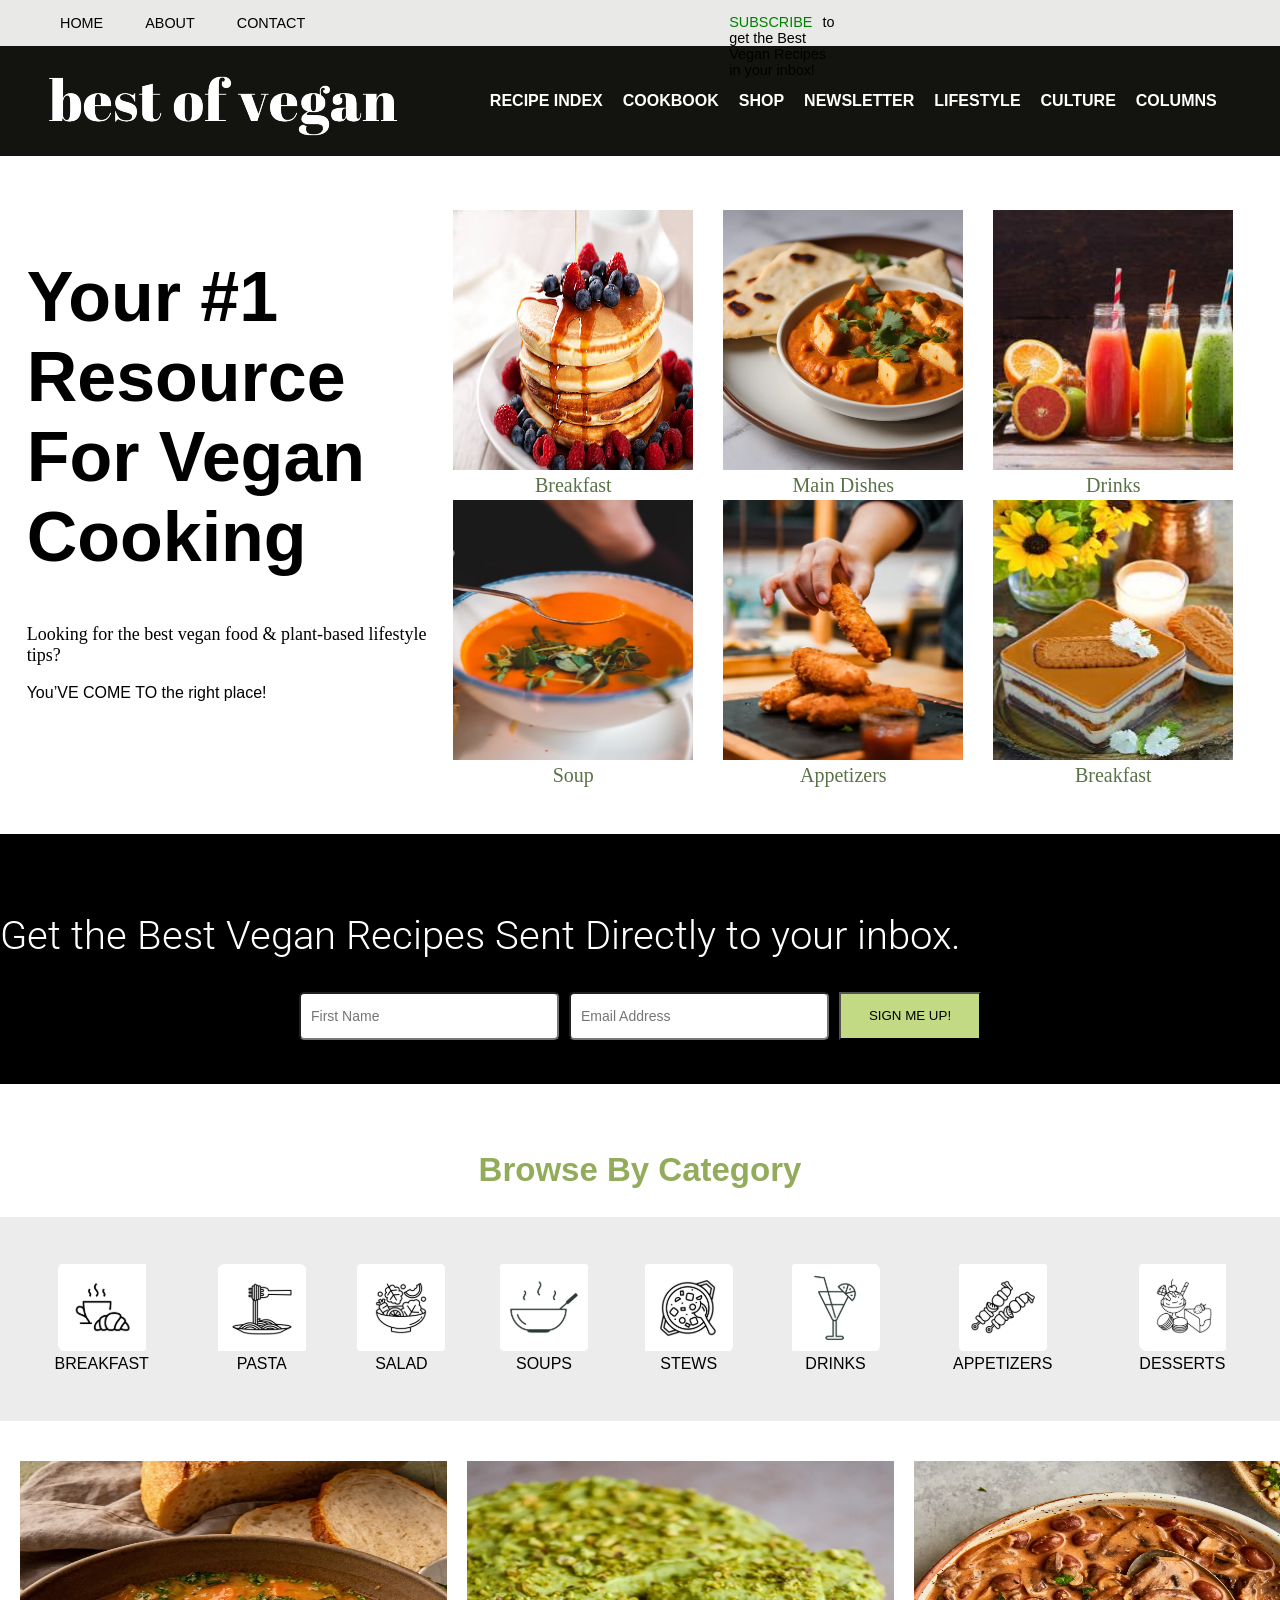
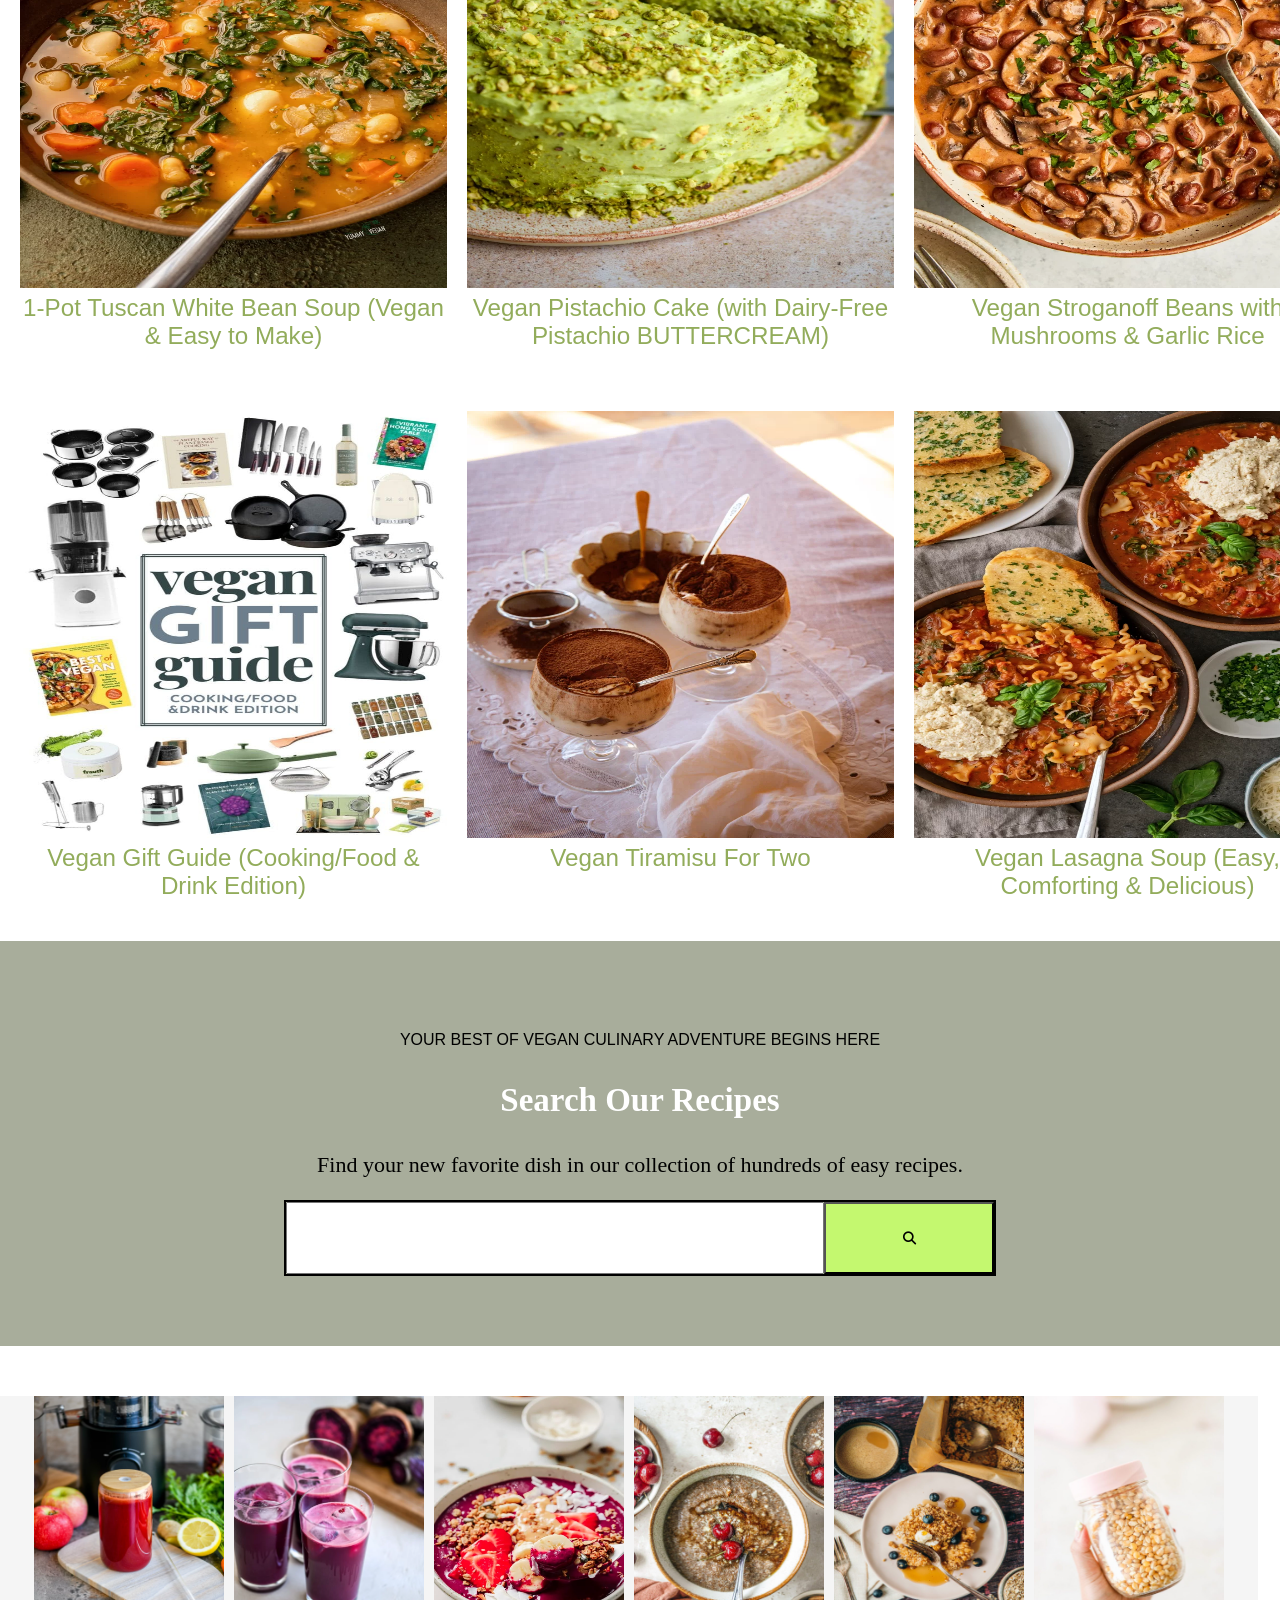
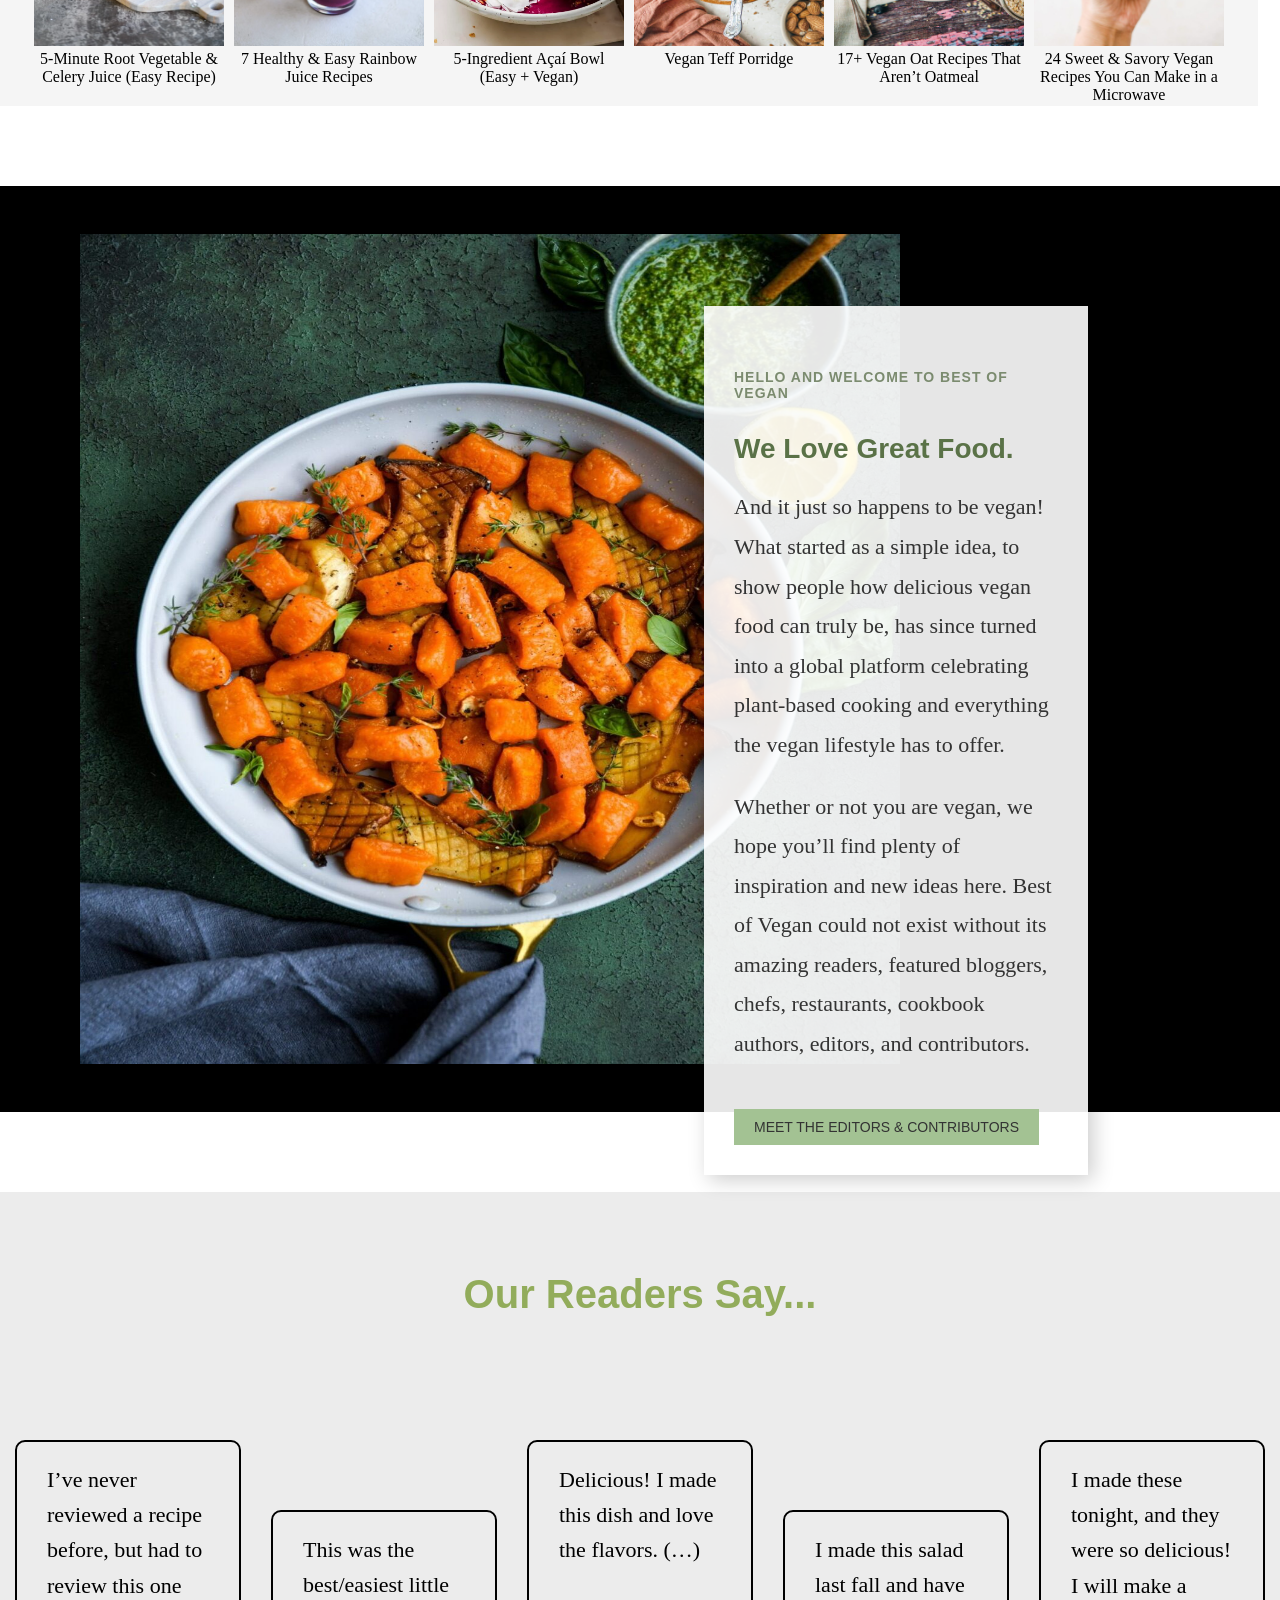
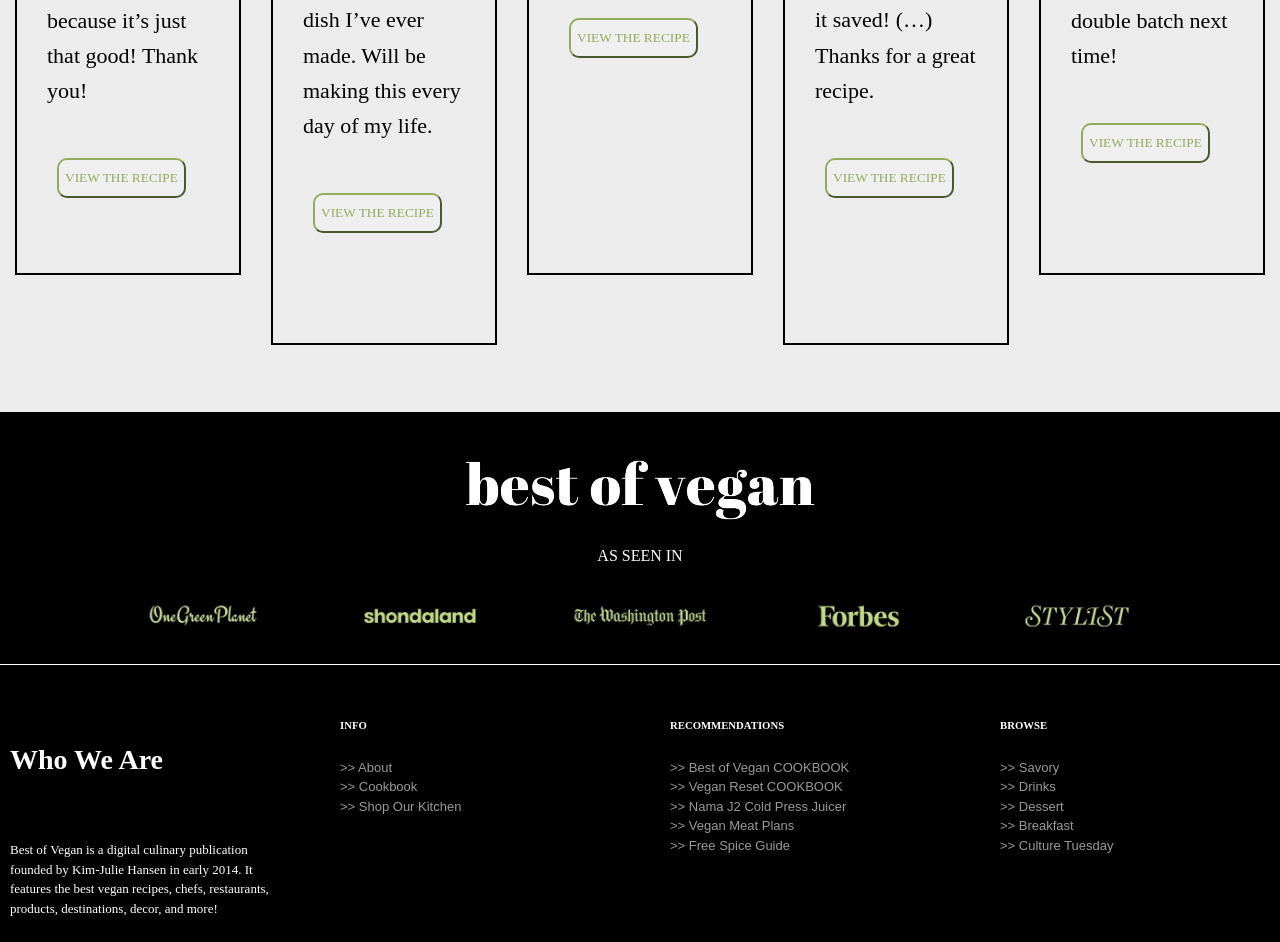
==== commit adb8a57f: "merging it with main" ====
--- a/home.html
+++ b/home.html
@@ -422,5 +422,7 @@
         <a href="#"> >> Culture Tuesday</a>
       </div>
     </div>
+
+    
   </body>
 </html>
--- a/style.css
+++ b/style.css
@@ -90,6 +90,7 @@
     display: grid;
     grid-template-columns: 260px 260px 260px;
     grid-template-rows: 280px 280px ;
+    gap: 10px;
 
   }
     
@@ -97,11 +98,22 @@
     
     height: 260px;
     width: 240px;
+    text-align: center;
 }
 
 .dibba img{
     height:260px;
     width:240px;
+}
+
+.dibba a{
+    font-size: 20px;
+    color: #5a7247;
+    text-align: center;
+    text-decoration: none;
+    font-family: Georgia, 'Times New Roman', Times, serif;
+
+
 }
 
 .dibba:hover img {
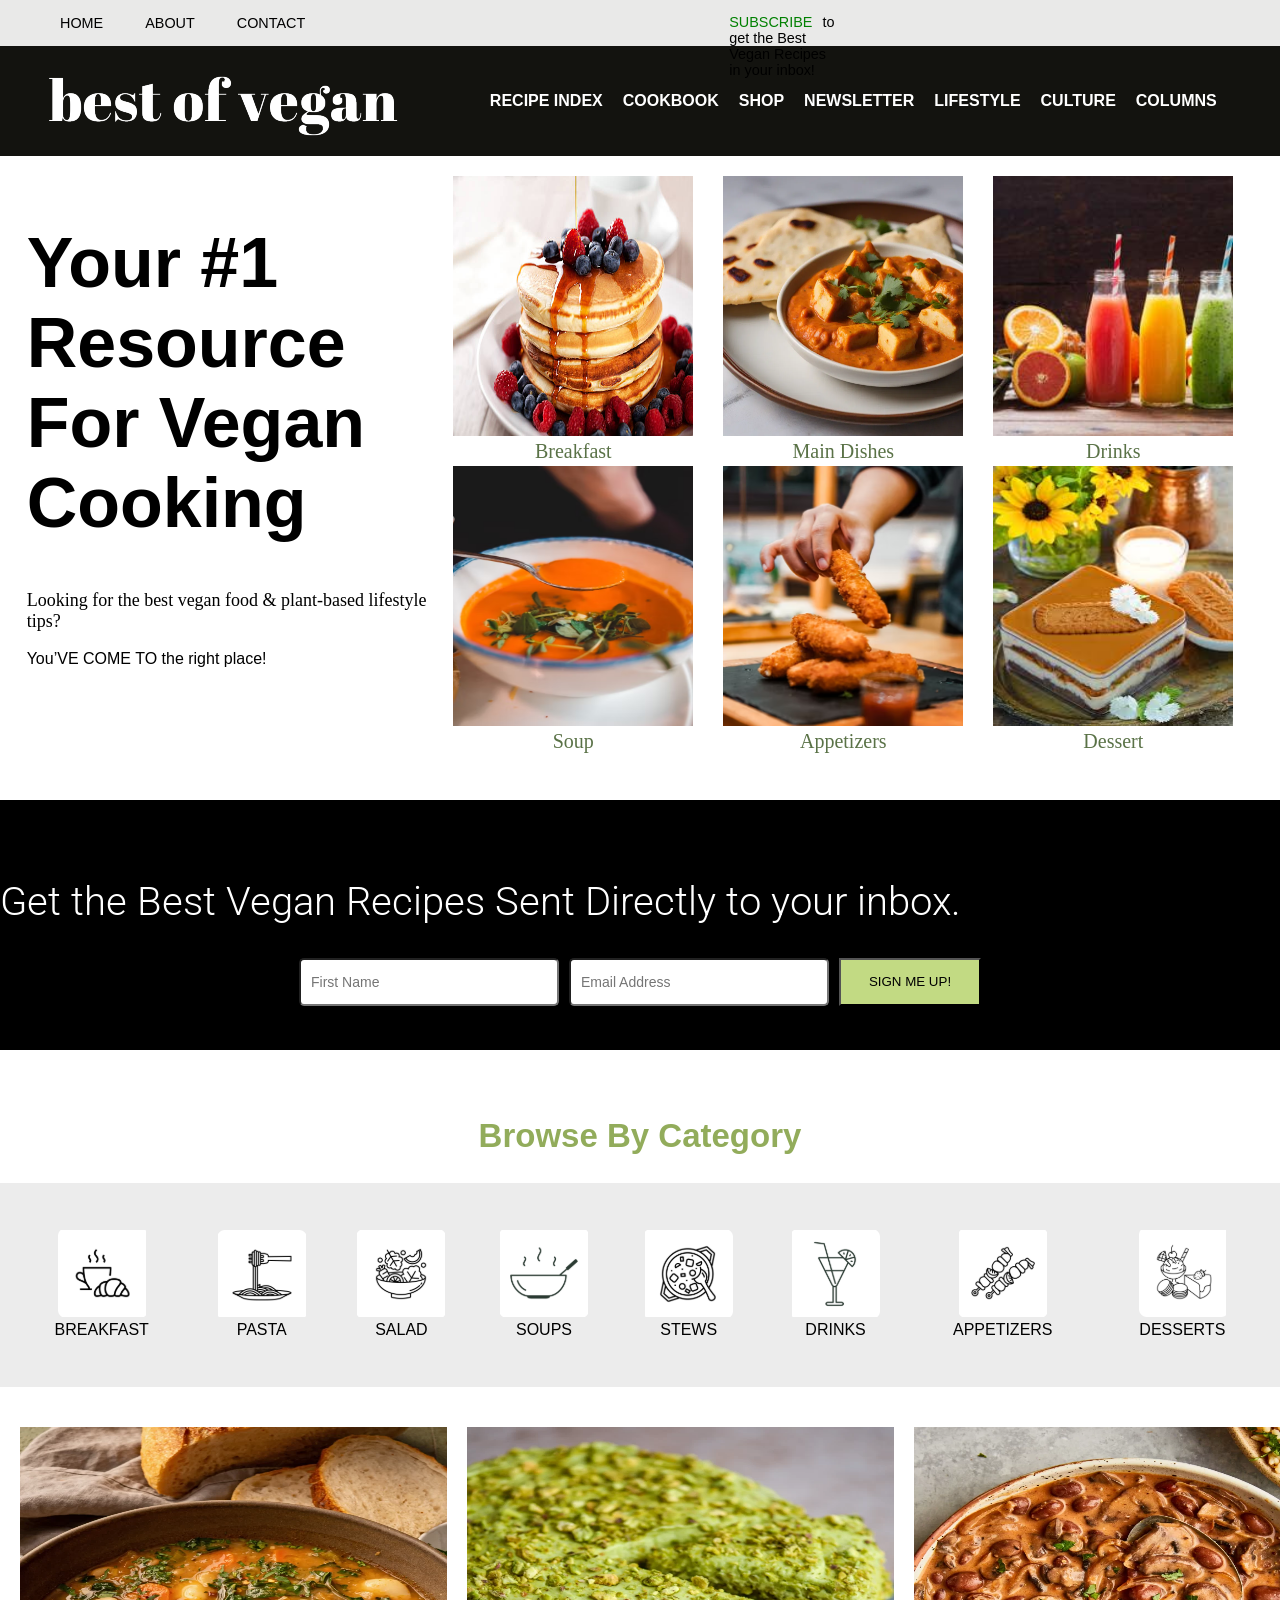
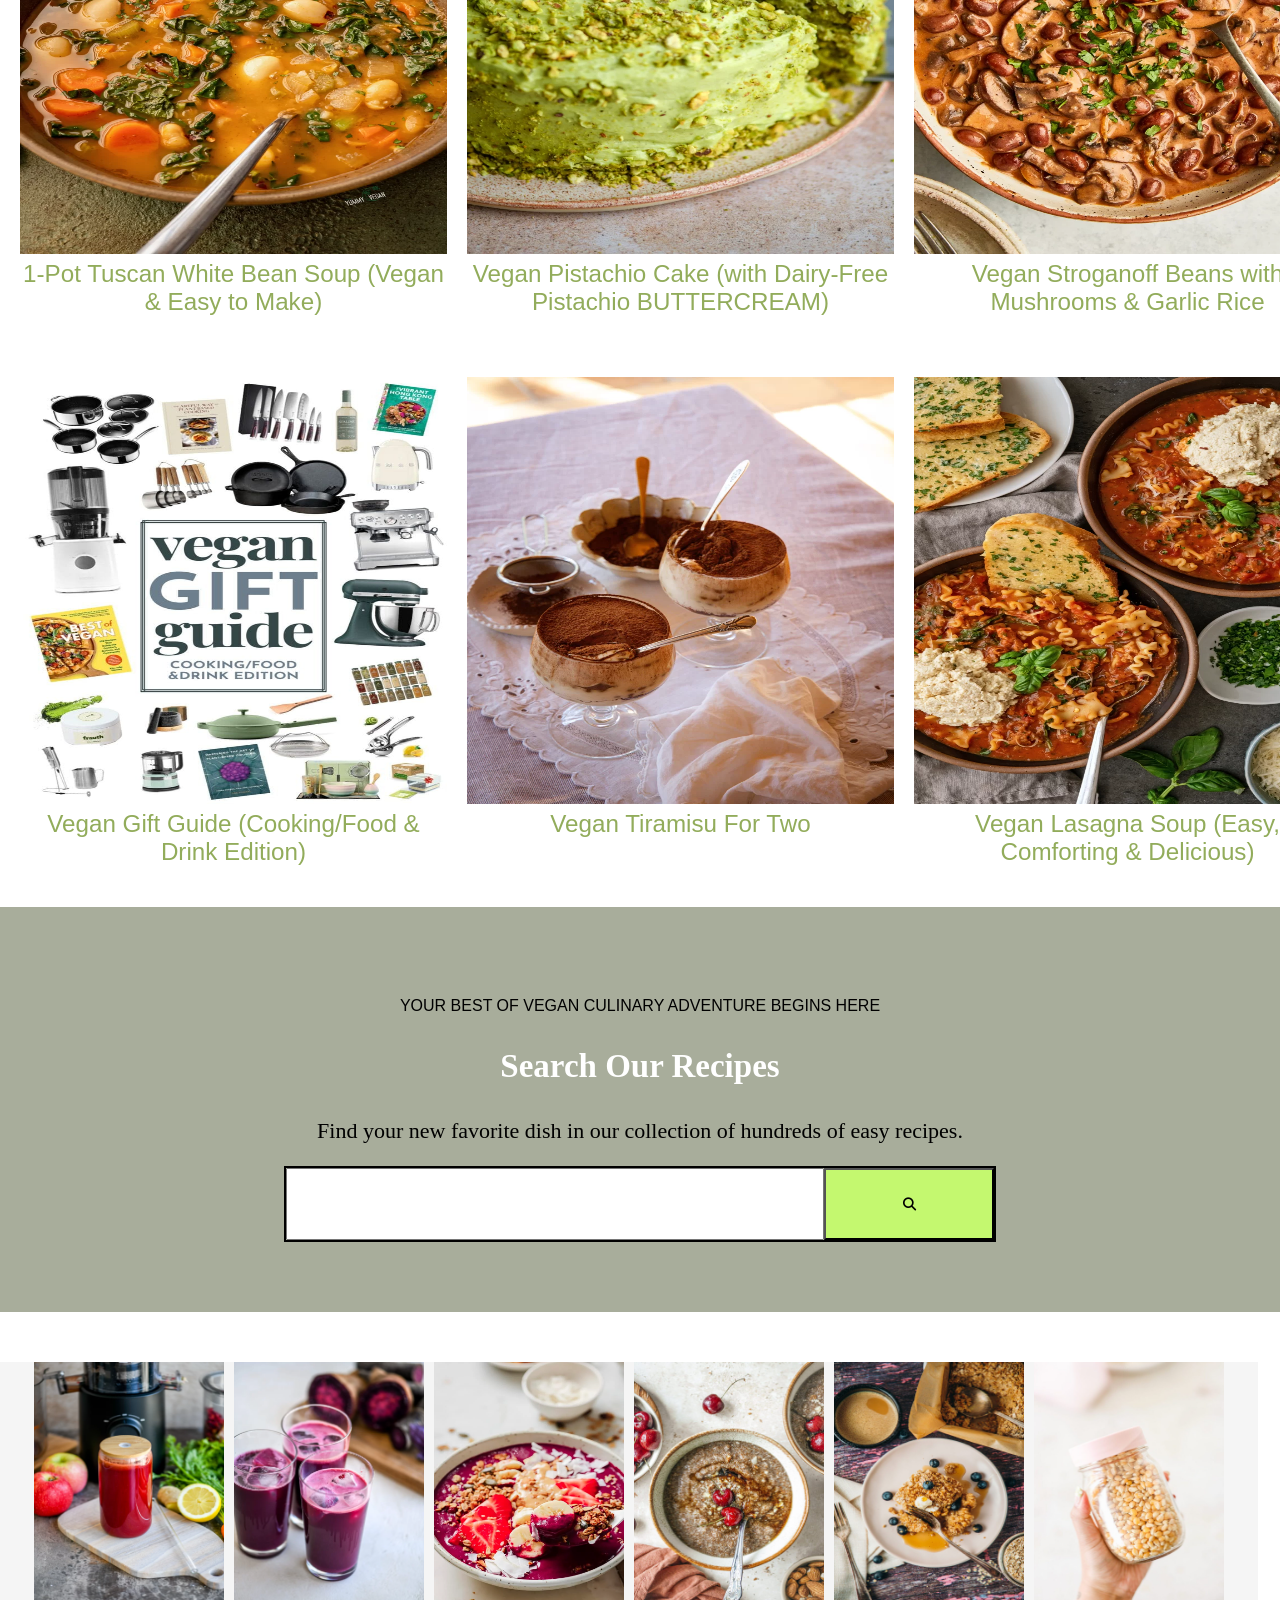
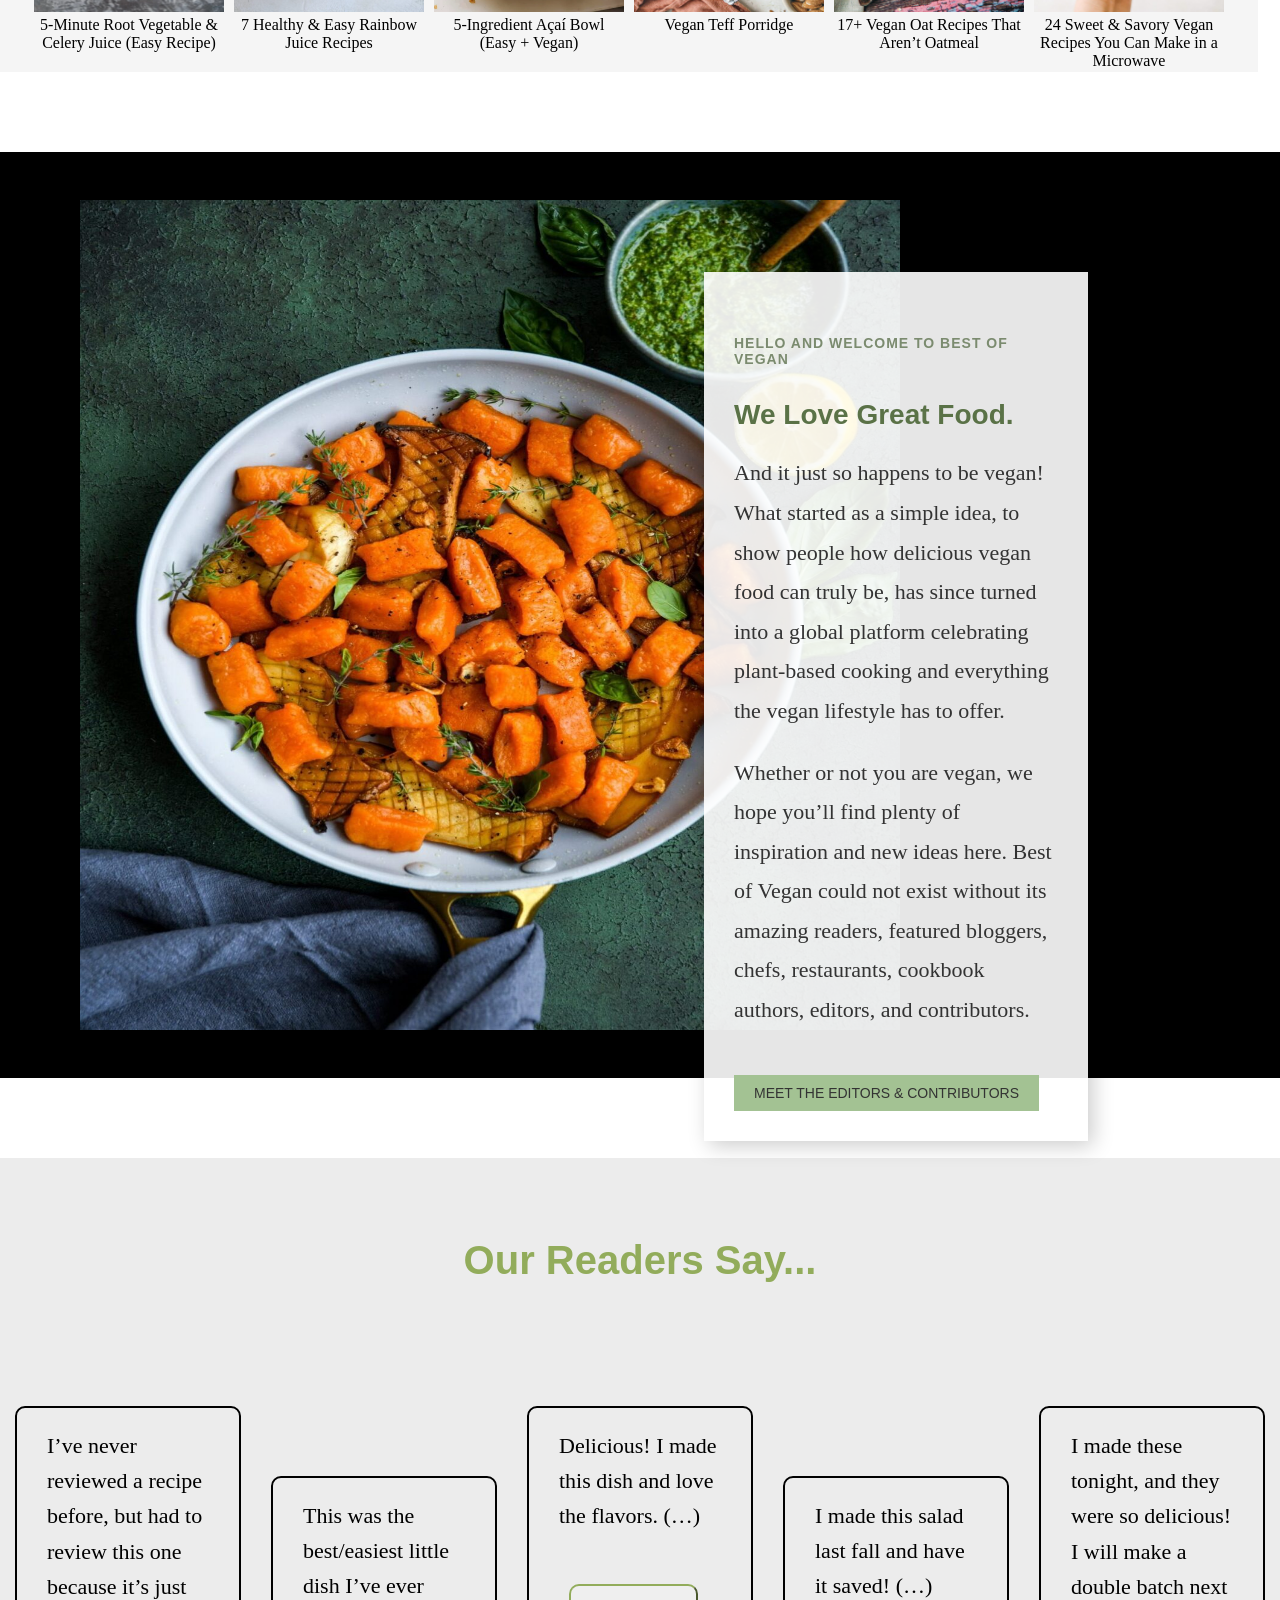
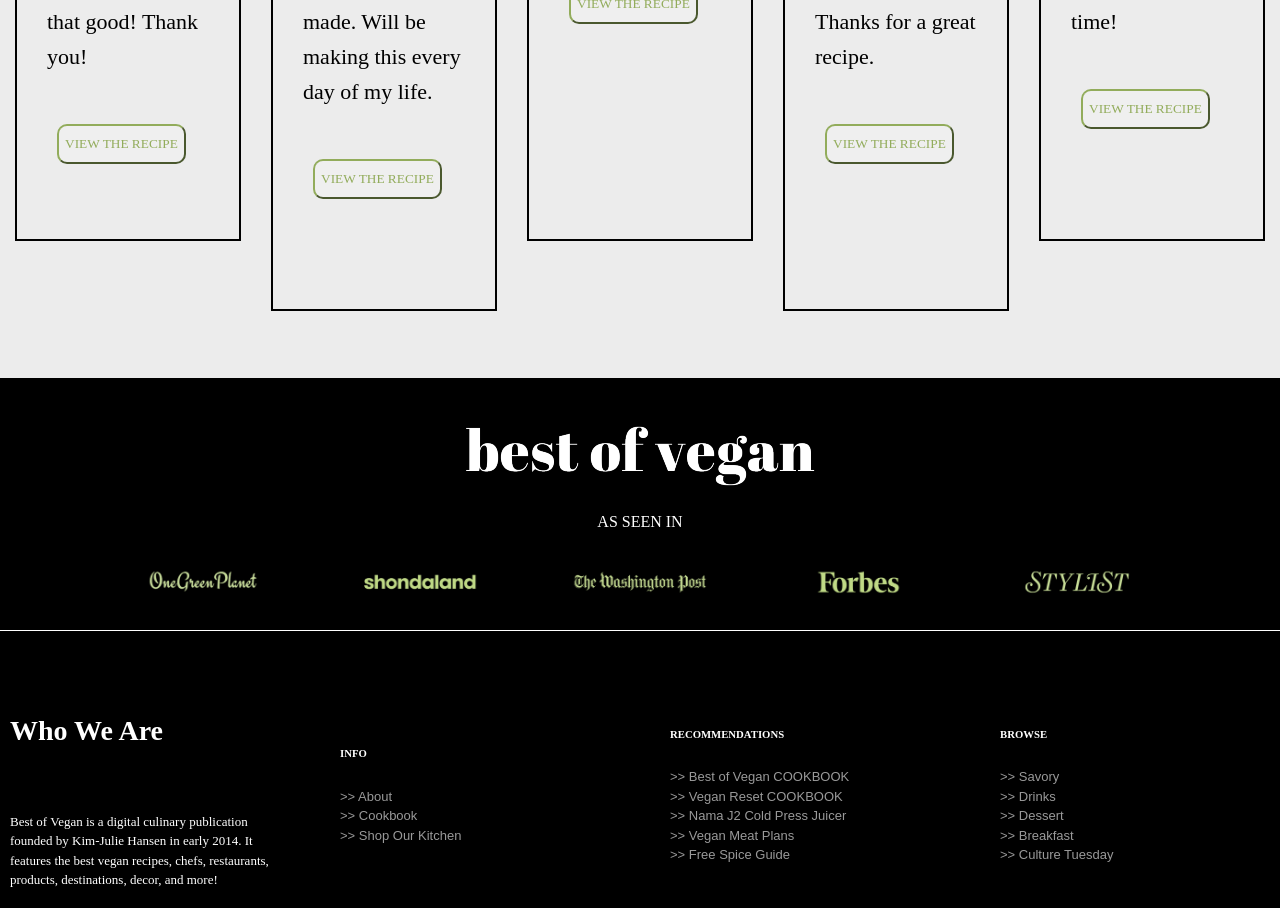
==== commit 66d5ab34: "changes after PR review by Ankita mam" ====
--- a/home.html
+++ b/home.html
@@ -42,9 +42,9 @@
         </div>
       </nav>
 
-      <nav class="blackNavbar">
+      <nav class="blackNavbar flexToAll">
         <div class="logo">
-          <img src="images/best of vegan.png" alt="Best Of vegan logo" />
+          <img src="images/best-of-vegan logo/best of vegan.png " alt="Best Of vegan logo" />
         </div>
         <ul class="blackItems">
           <li><a href="#">RECIPE INDEX</a></li>
@@ -57,7 +57,7 @@
         </ul>
       </nav>
     </header>
-    <br /><br /><br />
+   
     <div class="second">
       <div class="resource">
         <h1>Your #1 Resource For Vegan Cooking</h1>
@@ -65,46 +65,46 @@
         <span>You’VE COME TO the right place!</span>
       </div>
 
-      <div class="badaDibba">
-        <div class="dibba">
-          <img src="images/pancake.jpg" alt="pancake" />
+      <div class="bigGridBox">
+        <div class="gridBox">
+          <img src="images/first grid images/pancake.jpg" alt="pancake" />
           <div class="gridIcons">
             <a href="#">Breakfast</a>
           </div>
         </div>
 
-        <div class="dibba">
-          <img src="images/naan.webp" alt="" />
+        <div class="gridBox">
+          <img src="images/first grid images/naan.webp" alt="" />
           <div class="gridIcons">
             <a href="#">Main Dishes</a>
           </div>
         </div>
 
-        <div class="dibba">
-          <img src="images/juice.jpg" alt="" />
+        <div class="gridBox">
+          <img src="images/first grid images/juice.jpg" alt="" />
           <div class="gridIcons">
             <a href="#">Drinks</a>
           </div>
         </div>
 
-        <div class="dibba">
-          <img src="images/soup.avif" alt="" />
+        <div class="gridBox">
+          <img src="images/first grid images/soup.avif" alt="" />
           <div class="gridIcons">
             <a href="#">Soup</a>
           </div>
         </div>
 
-        <div class="dibba">
-          <img src="images/appetizer.avif" alt="" />
+        <div class="gridBox">
+          <img src="images/first grid images/appetizer.avif" alt="" />
           <div class="gridIcons">
             <a href="#">Appetizers</a>
           </div>
         </div>
 
-        <div class="dibba">
-          <img src="images/donut.jpeg" alt="" />
-          <div class="gridIcons">
-            <a href="#">Breakfast</a>
+        <div class="gridBox">
+          <img src="images/first grid images/donut.jpeg" alt="" />
+          <div class="gridIcons">
+            <a href="#">Dessert</a>
           </div>
         </div>
       </div>
@@ -114,7 +114,7 @@
     <div class="blackSignup">
       <div class="signup">
         <h2>Get the Best Vegan Recipes Sent Directly to your inbox.</h2>
-        <div class="signupBox">
+        <div class="signupBox flexToAll">
           <input type="text" placeholder="First Name" />
           <input type="email" placeholder="Email Address" />
           <button type="button">SIGN ME UP!</button>
@@ -122,61 +122,61 @@
       </div>
     </div>
 
-    <div class="browseByCategory">
+    <div class="browseByCategory flexToAll">
       <h2>Browse By Category</h2>
       <div class="eightIcons">
         <div class="eightIconIndividual">
           <a href="#">
-            <img src="images/one.png" alt="your bad luck" />
+            <img src="images/png icons/one.png" alt="your bad luck" />
             BREAKFAST
           </a>
         </div>
 
         <div class="eightIconIndividual">
           <a href="#">
-            <img src="images/two.png" alt="your bad luck" />
+            <img src="images/png icons/two.png" alt="your bad luck" />
             PASTA
           </a>
         </div>
 
         <div class="eightIconIndividual">
           <a href="#">
-            <img src="images/three.png" alt="your bad luck" />
+            <img src="images/png icons/three.png" alt="your bad luck" />
             SALAD
           </a>
         </div>
 
         <div class="eightIconIndividual">
           <a href="#">
-            <img src="images/four.png" alt="your bad luck" />
+            <img src="images/png icons/four.png" alt="your bad luck" />
             SOUPS
           </a>
         </div>
 
         <div class="eightIconIndividual">
           <a href="#">
-            <img src="images/five.png" alt="your bad luck" />
+            <img src="images/png icons/five.png" alt="your bad luck" />
             STEWS
           </a>
         </div>
 
         <div class="eightIconIndividual">
           <a href="#">
-            <img src="images/six.png" alt="your bad luck" />
+            <img src="images/png icons/six.png" alt="your bad luck" />
             DRINKS
           </a>
         </div>
 
         <div class="eightIconIndividual">
           <a href="#">
-            <img src="images/seven.png" alt="your bad luck" />
+            <img src="images/png icons/seven.png" alt="your bad luck" />
             APPETIZERS
           </a>
         </div>
 
         <div class="eightIconIndividual">
           <a href="#">
-            <img src="images/eight.png" alt="your bad luck" />
+            <img src="images/png icons/eight.png" alt="your bad luck" />
             DESSERTS
           </a>
         </div>
@@ -187,56 +187,56 @@
     <div class="latest">
       <div class="latestBox">
         <a>
-          <img src="images/latest1.webp" alt="your bad" />1-Pot Tuscan White
+          <img src="images/latest images/latest1.webp" alt="your bad" />1-Pot Tuscan White
           Bean Soup (Vegan & Easy to Make)</a
         >
       </div>
 
       <div class="latestBox">
         <a>
-          <img src="images/latest2.webp" alt="your bad" />Vegan Pistachio Cake
+          <img src="images/latest images/latest2.webp" alt="your bad" />Vegan Pistachio Cake
           (with Dairy-Free Pistachio BUTTERCREAM)</a
         >
       </div>
 
       <div class="latestBox">
         <a>
-          <img src="images/latest3.webp" alt="your bad" />Vegan Stroganoff Beans
+          <img src="images/latest images/latest3.webp" alt="your bad" />Vegan Stroganoff Beans
           with Mushrooms & Garlic Rice</a
         >
       </div>
 
       <div class="latestBox">
         <a>
-          <img src="images/latest4.webp" alt="your bad" />Vegan Ackee and
+          <img src="images/latest images/latest4.webp" alt="your bad" />Vegan Ackee and
           Saltfish (Iconic Jamaican Breakfast Dish)</a
         >
       </div>
 
       <div class="latestBox">
         <a>
-          <img src="images/latest5.jpg" alt="your bad" />Vegan Gift Guide
+          <img src="images/latest images/latest5.jpg" alt="your bad" />Vegan Gift Guide
           (Cooking/Food & Drink Edition)</a
         >
       </div>
 
       <div class="latestBox">
         <a>
-          <img src="images/latest6.webp" alt="your bad" />Vegan Tiramisu For
+          <img src="images/latest images/latest6.webp" alt="your bad" />Vegan Tiramisu For
           Two</a
         >
       </div>
 
       <div class="latestBox">
         <a>
-          <img src="images/latest7.webp" alt="your bad" />Vegan Lasagna Soup
+          <img src="images/latest images/latest7.webp" alt="your bad" />Vegan Lasagna Soup
           (Easy, Comforting & Delicious)</a
         >
       </div>
 
       <div class="latestBox">
         <a>
-          <img src="images/latest8.webp" alt="your bad" />Vegan Pastina
+          <img src="images/latest images/latest8.webp" alt="your bad" />Vegan Pastina
           (Comforting Italian Noodle Soup)
         </a>
       </div>
@@ -269,42 +269,42 @@
         <div class="breakfastGrid">
           <div class="breakfastGridContent">
             <a>
-              <img src="images/breakfast1.webp" alt="yoooo" />5-Minute Root
+              <img src="images/breakfast images/breakfast1.webp" alt="yoooo" />5-Minute Root
               Vegetable & Celery Juice (Easy Recipe)</a
             >
           </div>
 
           <div class="breakfastGridContent">
             <a>
-              <img src="images/breakfast2.webp" alt="yoooo" />7 Healthy & Easy
+              <img src="images/breakfast images/breakfast2.webp" alt="yoooo" />7 Healthy & Easy
               Rainbow Juice Recipes</a
             >
           </div>
 
           <div class="breakfastGridContent">
             <a>
-              <img src="images/breakfast3.webp" alt="" />5-Ingredient Açaí Bowl
+              <img src="images/breakfast images/breakfast3.webp" alt="" />5-Ingredient Açaí Bowl
               (Easy + Vegan)</a
             >
           </div>
 
           <div class="breakfastGridContent">
             <a>
-              <img src="images/breakfastidk.jpg" alt="yoo" />Vegan Teff
+              <img src="images/breakfast images/breakfastidk.jpg" alt="yoo" />Vegan Teff
               Porridge</a
             >
           </div>
 
           <div class="breakfastGridContent">
             <a>
-              <img src="images/breakfast5.jpeg" alt="" />17+ Vegan Oat Recipes
+              <img src="images/breakfast images/breakfast5.jpeg" alt="" />17+ Vegan Oat Recipes
               That Aren’t Oatmeal</a
             >
           </div>
 
           <div class="breakfastGridContent">
             <a
-              ><img src="images/breakfast6.jpeg" alt="" />24 Sweet & Savory
+              ><img src="images/breakfast images/breakfast6.jpeg" alt="" />24 Sweet & Savory
               Vegan Recipes You Can Make in a Microwave</a
             >
           </div>
@@ -314,7 +314,7 @@
 
     <div class="aboutSection">
       <div class="aboutImage">
-        <img src="images/badiwali1.jpg" alt="Vegan Dish" />
+        <img src="images/overlap image/overlap.jpg" alt="Vegan Dish" />
       </div>
       <div class="aboutContent">
         <h6>HELLO AND WELCOME TO BEST OF VEGAN</h6>
@@ -339,7 +339,7 @@
       <h2>Our Readers Say...</h2>
 
       <div class="upDownItems">
-        <div class="uparWale">
+        <div class="upOnes">
           <p>
             I’ve never reviewed a recipe before, but had to review this one
             because it’s just that good! Thank you!
@@ -347,7 +347,7 @@
           <button type="button">VIEW THE RECIPE</button>
         </div>
 
-        <div class="nicheWale">
+        <div class="downOnes">
           <p>
             This was the best/easiest little dish I’ve ever made. Will be making
             this every day of my life.
@@ -355,12 +355,12 @@
           <button type="button">VIEW THE RECIPE</button>
         </div>
 
-        <div class="uparWale">
+        <div class="upOnes">
           <p>Delicious! I made this dish and love the flavors. (…)</p>
           <button type="button">VIEW THE RECIPE</button>
         </div>
 
-        <div class="nicheWale">
+        <div class="downOnes">
           <p>
             I made this salad last fall and have it saved! (…) Thanks for a
             great recipe.
@@ -368,7 +368,7 @@
           <button type="button">VIEW THE RECIPE</button>
         </div>
 
-        <div class="uparWale">
+        <div class="upOnes">
           <p>
             I made these tonight, and they were so delicious! I will make a
             double batch next time!
@@ -378,19 +378,19 @@
       </div>
     </div>
 
-    <div class="footer1">
-      <div><img src="images/best of vegan.png" alt="" /></div>
+    <div class="footer1 flexToAll">
+      <div><img src="images/best-of-vegan logo/best of vegan.png" alt="" /></div>
       <div><p>AS SEEN IN</p></div>
       <div class="footer1Images">
-        <div><img src="images/footer1.png" alt="" /></div>
-        <div><img src="images/footer2.png" alt="" /></div>
-        <div><img src="images/footer3.png" alt="" /></div>
-        <div><img src="images/footer4.png" alt="" /></div>
-        <div><img src="images/footer5.png" alt="" /></div>
-      </div>
-    </div>
-
-    <div class="footer2">
+        <div><img src="images/footer images/footer1.png" alt="" /></div>
+        <div><img src="images/footer images/footer2.png" alt="" /></div>
+        <div><img src="images/footer images/footer3.png" alt="" /></div>
+        <div><img src="images/footer images/footer4.png" alt="" /></div>
+        <div><img src="images/footer images/footer5.png" alt="" /></div>
+      </div>
+    </div>
+
+    <div class="footer2 flexToAll">
       <div class="footer2Inside">
         <h5>Who We Are</h5>
         <p>
--- a/style.css
+++ b/style.css
@@ -1,538 +1,512 @@
-body, ul, li {
-    margin: 0;
-    padding: 0;
-    list-style: none; 
-    box-sizing: border-box;
+body,
+ul,
+li {
+  margin: 0;
+  padding: 0;
+  list-style: none;
+  box-sizing: border-box;
 }
 
 body {
-    font-family: Arial, sans-serif; 
+  font-family: Arial, sans-serif;
+}
+
+.flexToAll {
+  display: flex;
+  align-items: center;
+  justify-content: center;
+  align-items: center;
+  justify-items: center;
 }
 
 .nav-links a:hover {
-    color: #FFD700; /* Gold hover effect */
-} 
-
-.topMost
-{
-    background-color: #e9e9e8;
-    display: flex;
-    height: 46px;
-    font-size: 0.9rem;
-
+  color: #ffd700; /* Gold hover effect */
+}
+
+.topMost {
+  background-color: #e9e9e8;
+  display: flex;
+  height: 46px;
+  font-size: 0.9rem;
 }
 
 .topMostItems {
-    display: inline-flex;
-    padding-right: 12px;
-    padding-left: 10px;
-    margin-left: 20px;
-    align-items: center;
-}
-
-.topMostItems a{
-    color:black;
- text-decoration: none;
-}
-
-.subscribe{
-    padding-left: 400px;
-}
-
-.subscribeColor{
-    color: green;
-    margin-right: 10px;
-    text-decoration: none;
+  display: inline-flex;
+  padding-right: 12px;
+  padding-left: 10px;
+  margin-left: 20px;
+  align-items: center;
+}
+
+.topMostItems a {
+  color: black;
+  text-decoration: none;
 }
 
 .subscribe {
-    color:black;
-}
-
-.topIcons{
-    margin-left: 450px;
-    align-content: center;
+  padding-left: 400px;
+}
+
+.subscribeColor {
+  color: green;
+  margin-right: 10px;
+  text-decoration: none;
+}
+
+.subscribe {
+  color: black;
+}
+
+.topIcons {
+  margin-left: 450px;
+  align-content: center;
 }
 
 .topIcons i {
-    color:black;
-    margin-left: 20px;
-    font-size: large;
-}
-
-.blackNavbar{
-    /* position: fixed; */
-    display: flex;
-    justify-content: space-around;
-    align-items: center;
-    background-color: #13130f;
-    height:110px;
-}
-
-.blackItems{
-    display: flex;
-    }
-
-    .blackItems a{
-        padding-right: 20px;
-        color: white;
-        text-decoration: none;
-        font-weight: bold;
-    }
-
-  .second{
-    display: flex;
-    justify-content: space-evenly;
-
-  }
-
-  .badaDibba{
-    display: grid;
-    grid-template-columns: 260px 260px 260px;
-    grid-template-rows: 280px 280px ;
-    gap: 10px;
-
-  }
-    
-.dibba{
-    
-    height: 260px;
-    width: 240px;
-    text-align: center;
-}
-
-.dibba img{
-    height:260px;
-    width:240px;
-}
-
-.dibba a{
-    font-size: 20px;
-    color: #5a7247;
-    text-align: center;
-    text-decoration: none;
-    font-family: Georgia, 'Times New Roman', Times, serif;
-
-
-}
-
-.dibba:hover img {
-    transform: scale(1.1);
-  }
-
-  .resource{
-    height: 480px;
-    width: 400px;
-  }
-
-  .resource h1{
-    font-size: 70px;
-  }
-
-  .resource p{
-    font-family:cursive;
-    font-size: large;
-  }
-
-  .blackSignup{
-    background-color: black;
-    height:250px;
-    align-content: center;
-    justify-items: center;
-    }
-
-  .signup h2{
-  color: white;
-  font-weight:300;
+  color: black;
+  margin-left: 20px;
+  font-size: large;
+}
+
+.blackNavbar {
+  justify-content: space-around;
+  background-color: #13130f;
+  height: 110px;
+}
+
+.blackItems {
+  display: flex;
+}
+
+.blackItems a {
+  padding-right: 20px;
+  color: white;
+  text-decoration: none;
+  font-weight: bold;
+}
+
+.second {
+  display: flex;
+  justify-content: space-evenly;
+  margin-top: 20px;
+}
+
+.bigGridBox {
+  display: grid;
+  grid-template-columns: 260px 260px 260px;
+  grid-template-rows: 280px 280px;
+  gap: 10px;
+}
+
+.gridBox {
+  height: 260px;
+  width: 240px;
+  text-align: center;
+}
+
+.gridBox img {
+  height: 260px;
+  width: 240px;
+}
+
+.gridBox a {
+  font-size: 20px;
+  color: #5a7247;
+  text-align: center;
+  text-decoration: none;
+  font-family: Georgia, "Times New Roman", Times, serif;
+}
+
+.gridBox:hover img {
+  transform: scale(1.1);
+}
+
+.resource {
+  height: 480px;
+  width: 400px;
+}
+
+.resource h1 {
+  font-size: 70px;
+}
+
+.resource p {
+  font-family: cursive;
+  font-size: large;
+}
+
+.blackSignup {
+  background-color: black;
+  height: 250px;
+  align-content: center;
+  justify-items: center;
+}
+
+.signup h2 {
+  color: white;
+  font-weight: 300;
   font-size: 40px;
-  font-family:'roboto';
-  }
-
-  .signupBox{
-display: flex;
-justify-content: center;
-gap: 10px;
-}
-
-.signupBox input{
-    border-radius: 5px;
-    box-sizing: border-box;
-    height: 48px;
-    width: 260px;
-    font-size: 14px;
-    padding-left: 10px;
-}
-
-.signupBox button{
-    height:48px;
-    width: 142px;
-    background-color: #C2DA83;
-}
-
-.browseByCategory{
-
-    display: flex;
-    flex-direction: column;
-    align-items: center;
-    margin-top: 40px;
-}
-
-.browseByCategory h2{
-    color: #92AC5B;
-    font-size:33px;
-}
-
-.browseByCategory a{
-    font-size: 16px;
-    text-decoration: none;
-    color: black;
-}
-
-.eightIcons{
-    display: flex;
-    justify-content:space-evenly;
-    width: 1258px;
-    height: 140px;
-    background-color: #ECECEC;
-    padding: 32px;
-}
-
-.eightIconIndividual{
-    display: flex;
-    flex-direction: column;
-    justify-content: center;
-    align-items: center;
-    text-align: center;
-}
-
-.latest{
-    display: grid;
-    grid-template-columns:427px 427px 427px 427px;
-    grid-template-rows: 530px 530px;
-    gap:20px;
-    padding: 20px 20px;
-    /* align-items: center; */
-
-}
-
-.latestBox img{
-    height:427px;
-    width:427px;
+  font-family: "roboto";
+}
+
+.signupBox {
+  /* display: flex;
+  justify-content: center; */
+  gap: 10px;
+}
+
+.signupBox input {
+  border-radius: 5px;
+  box-sizing: border-box;
+  height: 48px;
+  width: 260px;
+  font-size: 14px;
+  padding-left: 10px;
+}
+
+.signupBox button {
+  height: 48px;
+  width: 142px;
+  background-color: #c2da83;
+}
+
+.browseByCategory {
+  flex-direction: column;
+  margin-top: 40px;
+}
+
+.browseByCategory h2 {
+  color: #92ac5b;
+  font-size: 33px;
+}
+
+.browseByCategory a {
+  font-size: 16px;
+  text-decoration: none;
+  color: black;
+}
+
+.eightIcons {
+  display: flex;
+  justify-content: space-evenly;
+  width: 1258px;
+  height: 140px;
+  background-color: #ececec;
+  padding: 32px;
+}
+
+.eightIconIndividual {
+  display: flex;
+  flex-direction: column;
+  justify-content: center;
+  align-items: center;
+  text-align: center;
+}
+
+.latest {
+  display: grid;
+  grid-template-columns: 427px 427px 427px 427px;
+  grid-template-rows: 530px 530px;
+  gap: 20px;
+  padding: 20px 20px;
+  /* align-items: center; */
+}
+
+.latestBox img {
+  height: 427px;
+  width: 427px;
 }
 
 .latestBox {
-    display: flex;
-    flex-direction: column;
-    /* justify-content: center; */
-    /* align-items: center; */
-    text-align: center;
-    padding-top: 20PX;
-    
-}
-
-.latestBox a{
-    font-size: 24.2px;
-    color:#92AC5B;
-}
-
-.searchOurRecipe{
-    background-color: #A8AD9B;
-    height: 405px;
-    display: flex;
-    flex-direction: column;
-     align-items: center; 
-     justify-content: center;
-     text-align: center;
-}
-
-.searchOurRecipe h4{
-    font-family: Arial, Helvetica, sans-serif;
-    font-weight: 100;
-
-}
-
-.searchOurRecipe p{
-    color: white;
-    font-size: 33px;
-    font-family: 'kopius';
-    font-weight: 600;
-}
-
-.searchOurRecipe h3{
-    font-family: Georgia, 'Times New Roman', Times, serif;
-    font-size: 22px;
-    font-weight: 300;
-}
-
-.searchOurRecipeButton{
-    display: flex;
-    flex-direction: row;
-    border: 2px solid black;
-    
-}
-
-.searchOurRecipeButton input{
-height:66px;
-width:530px
-}
-
-.searchOurRecipeButton button{
- /* height:66px; */
- width: 170px;
- background-color:#c4f86f;
-}
-
-.breakfastGridContent{
-    width: 190px;
-    height: 310px;
-    /* height: 251px; */
-    background-color: #F5F5F5;
-}
-
-.breakfastGridContent a{
-    padding-top: 20px;
-}
-
-.breakfastMain{
-    justify-items: center;
-    margin-top: 50px;
-}
-
-.breakfastGrid{
-    display: flex;
-    flex-direction: row;
-    justify-content: center;
-    width: 1258px;
-    height: 310px;
-    background-color: #F5F5F5;
-    gap:10px;
-    text-align: center;
-    font-size: 16px;
-    font-family: 'kopius';
-}
-
-.breakfastGridContent img{
-    height:250px;
-    width: 190px;
-    
+  display: flex;
+  flex-direction: column;
+  text-align: center;
+  padding-top: 20px;
+}
+
+.latestBox a {
+  font-size: 24.2px;
+  color: #92ac5b;
+}
+
+.searchOurRecipe {
+  background-color: #a8ad9b;
+  height: 405px;
+  display: flex;
+  flex-direction: column;
+  align-items: center;
+  justify-content: center;
+  text-align: center;
+}
+
+.searchOurRecipe h4 {
+  font-family: Arial, Helvetica, sans-serif;
+  font-weight: 100;
+}
+
+.searchOurRecipe p {
+  color: white;
+  font-size: 33px;
+  font-family: "kopius";
+  font-weight: 600;
+}
+
+.searchOurRecipe h3 {
+  font-family: Georgia, "Times New Roman", Times, serif;
+  font-size: 22px;
+  font-weight: 300;
+}
+
+.searchOurRecipeButton {
+  display: flex;
+  flex-direction: row;
+  border: 2px solid black;
+}
+
+.searchOurRecipeButton input {
+  height: 66px;
+  width: 530px;
+}
+
+.searchOurRecipeButton button {
+  /* height:66px; */
+  width: 170px;
+  background-color: #c4f86f;
+}
+
+.breakfastGridContent {
+  width: 190px;
+  height: 310px;
+  background-color: #f5f5f5;
+}
+
+.breakfastGridContent a {
+  padding-top: 20px;
+}
+
+.breakfastMain {
+  justify-items: center;
+  margin-top: 50px;
+}
+
+.breakfastGrid {
+  display: flex;
+  flex-direction: row;
+  justify-content: center;
+  width: 1258px;
+  height: 310px;
+  background-color: #f5f5f5;
+  gap: 10px;
+  text-align: center;
+  font-size: 16px;
+  font-family: "kopius";
+}
+
+.breakfastGridContent img {
+  height: 250px;
+  width: 190px;
 }
 
 .aboutSection {
-    position: relative;
-    width: 100%;
-    height: 926px;;
-    display: flex;
-    align-items: center;
-    justify-content: center;
-    background-color: black;
-    margin-top: 80px;
+  position: relative;
+  width: 100%;
+  height: 926px;
+  display: flex;
+  align-items: center;
+  justify-content: center;
+  background-color: black;
+  margin-top: 80px;
 }
 
 .aboutImage img {
-    height:830px;
-    width: 820px;
-    display: block;
-    /* border-radius: 10px; */
-    margin-right: 300px;
+  height: 830px;
+  width: 820px;
+  display: block;
+  /* border-radius: 10px; */
+  margin-right: 300px;
 }
 
 .aboutContent {
-    position: absolute;
-    top: 13%;
-    left:70%;
-    transform: translate(-50%, 0);
-    background-color: rgba(255, 255, 255, 0.9); /* Add transparency for better effect */
-    padding: 30px;
-    max-width: 480px;
-    box-shadow: 5px 5px 20px rgba(0, 0, 0, 0.2);
+  position: absolute;
+  top: 13%;
+  left: 70%;
+  transform: translate(-50%, 0);
+  background-color: rgba(
+    255,
+    255,
+    255,
+    0.9
+  ); 
+  padding: 30px;
+  max-width: 480px;
+  box-shadow: 5px 5px 20px rgba(0, 0, 0, 0.2);
 }
 
 .aboutContent h6 {
-    font-size: 14px;
-    letter-spacing: 1px;
-    color: #7b8b6f;
-    text-transform: uppercase;
+  font-size: 14px;
+  letter-spacing: 1px;
+  color: #7b8b6f;
+  text-transform: uppercase;
 }
 
 .aboutContent h2 {
-    font-size: 28px;
-    color: #5a7247;
-    margin-bottom: 15px;
+  font-size: 28px;
+  color: #5a7247;
+  margin-bottom: 15px;
 }
 
 .aboutContent p {
-    font-size: 22px;
-    color: #333;
-    line-height: 1.8;
-    margin-bottom: 15px;
-    font-family: Georgia, 'Times New Roman', Times, serif;
-    
+  font-size: 22px;
+  color: #333;
+  line-height: 1.8;
+  margin-bottom: 15px;
+  font-family: Georgia, "Times New Roman", Times, serif;
 }
 
 .aboutBtn {
-    background-color: #a3c293;
-    color: #333;
-    padding: 10px 20px;
-    border: none;
-    font-size: 14px;
-    cursor: pointer;
-    transition: 0.3s ease;
-    margin-top: 30px;
+  background-color: #a3c293;
+  color: #333;
+  padding: 10px 20px;
+  border: none;
+  font-size: 14px;
+  cursor: pointer;
+  transition: 0.3s ease;
+  margin-top: 30px;
 }
 
 .aboutBtn:hover {
-    background-color: #89a978;
-}
-
-
-.upDown{
-    background-color: #ECECEC;
-    margin-top: 80px;
-    height: 820px;
-    display: flex;
-    flex-direction: column;
-    align-items: center;
-    gap:90px;
-    
-    
-}
-
-.upDownItems{
-    display: flex;
-    gap:30px;
-
-}
-
-.uparWale{
-    height:431px;
-    width: 222px;
-    border:2px solid black;
-    border-radius: 10px 10px 0px 0px;
-}
-
-.uparWale p{
-    font-size: 22px;
-    font-family: Georgia, 'Times New Roman', Times, serif;
-    margin: 20px 30px;
-    line-height: 1.6;
-}
-
-.nicheWale{
-    height:431px;
-    width: 222px;
-    border:2px solid black;
-    border-radius: 10px 10px 0px 0px;
-    margin-top: 70px;
-
-}
-
-.nicheWale p{
-    font-size: 22px;
-    font-family: Georgia, 'Times New Roman', Times, serif;
-    margin: 20px 30px;
-    line-height: 1.6;
-}
-
-.uparWale button{
-    margin-top: 30px;
-    margin-left: 40px;
-    border-color: #92AC5B;
-    border-radius: 10px;
-    height: 40px;
-    color: #92AC5B;
-    font-family: Georgia, 'Times New Roman', Times, serif;
-}
-
-.nicheWale button{
-    margin-top: 30px;
-    margin-left: 40px;
-    border-color: #92AC5B;
-    border-radius: 10px;
-    height: 40px;
-    color: #92AC5B;
-    font-family: Georgia, 'Times New Roman', Times, serif;
-}
-
-.upDown h2{
-    color:#92AC5B;
-    font-size: 40px;
-    margin-top: 80px;
-}
-
-.footer1{
-    height:252px;
-    background-color: black;
-    display: flex;
-    flex-direction: column;
-    align-items: center;
-    justify-items: center;
-    justify-content: center;
+  background-color: #89a978;
+}
+
+.upDown {
+  background-color: #ececec;
+  margin-top: 80px;
+  height: 820px;
+  display: flex;
+  flex-direction: column;
+  align-items: center;
+  gap: 90px;
+}
+
+.upDownItems {
+  display: flex;
+  gap: 30px;
+}
+
+.upOnes {
+  height: 431px;
+  width: 222px;
+  border: 2px solid black;
+  border-radius: 10px 10px 0px 0px;
+}
+
+.upOnes p {
+  font-size: 22px;
+  font-family: Georgia, "Times New Roman", Times, serif;
+  margin: 20px 30px;
+  line-height: 1.6;
+}
+
+.downOnes {
+  height: 431px;
+  width: 222px;
+  border: 2px solid black;
+  border-radius: 10px 10px 0px 0px;
+  margin-top: 70px;
+}
+
+.downOnes p {
+  font-size: 22px;
+  font-family: Georgia, "Times New Roman", Times, serif;
+  margin: 20px 30px;
+  line-height: 1.6;
+}
+
+.upOnes button {
+  margin-top: 30px;
+  margin-left: 40px;
+  border-color: #92ac5b;
+  border-radius: 10px;
+  height: 40px;
+  color: #92ac5b;
+  font-family: Georgia, "Times New Roman", Times, serif;
+}
+
+.downOnes button {
+  margin-top: 30px;
+  margin-left: 40px;
+  border-color: #92ac5b;
+  border-radius: 10px;
+  height: 40px;
+  color: #92ac5b;
+  font-family: Georgia, "Times New Roman", Times, serif;
+}
+
+.upDown h2 {
+  color: #92ac5b;
+  font-size: 40px;
+  margin-top: 80px;
+}
+
+.footer1 {
+  height: 252px;
+  background-color: black;
+  flex-direction: column;
 }
 
 .footer1Images {
-    display: flex;
-      
-}
-
-.footer1Images img{
-    height:30px;
-    width:145;
-    margin-top:20px;
-    margin-left: 40px;
-    margin-right: 40px;
-}
-
-.footer1 p{
-    color:white;
-    font-family:'Times New Roman', Times, serif;
-}
-
-.footer2{
-    background-color: black;
-    display: flex;
-    justify-content: center;
-    height:277px;
-    margin-top: 1px;
-    gap:60px;
-
-}
-
-.footer2 h5{
-    color:white;
-    font-size: 28px;
-    font-family: "kopius";
-    
-}
-
-.footer2 p{
-    color:white;
-    font-size: 13px;
-    font-family: Georgia, 'Times New Roman', Times, serif;
-    
-}
-
-.footer2Inside{
-    display: flex;
-    flex-direction: column;
-    line-height: 1.5;
-    margin-top: 27px;
-    
-}
-
-.footer2Inside h6{
-    color:white;
-    font-family: Georgia, 'Times New Roman', Times, serif;
-
-}
-
-.footer2Inside a{
-    color:white;
-    font-size: 13px;
-    text-decoration: none;
-    opacity: 60%;
-    
-}
-
-.footer2Inside{
-    width:270px;
-}+  display: flex;
+}
+
+.footer1Images img {
+  height: 30px;
+  width: 145;
+  margin: 20px 40px 0 40px;
+}
+
+.footer1 p {
+  color: white;
+  font-family: "Times New Roman", Times, serif;
+}
+
+.footer2 {
+  background-color: black;
+  height: 277px;
+  margin-top: 1px;
+  gap: 60px;
+}
+
+.footer2 h5 {
+  color: white;
+  font-size: 28px;
+  font-family: "kopius";
+}
+
+.footer2 p {
+  color: white;
+  font-size: 13px;
+  font-family: Georgia, "Times New Roman", Times, serif;
+}
+
+.footer2Inside {
+  display: flex;
+  flex-direction: column;
+  line-height: 1.5;
+  margin-top: 27px;
+}
+
+.footer2Inside h6 {
+  color: white;
+  font-family: Georgia, "Times New Roman", Times, serif;
+}
+
+.footer2Inside a {
+  color: white;
+  font-size: 13px;
+  text-decoration: none;
+  opacity: 60%;
+}
+
+.footer2Inside {
+  width: 270px;
+}
--- a/media.css
+++ b/media.css
@@ -33,7 +33,7 @@
         align-items: center;
     }
 
-    .badaDibba {
+    .bigGridBox {
         grid-template-columns: 1fr;
         grid-template-rows: auto;
     }
@@ -105,7 +105,7 @@
 }
 
 @media screen and (max-width: 1024px) {
-    .badaDibba {
+    .bigGridBox {
         grid-template-columns: repeat(2, 1fr);
     }
 
@@ -115,7 +115,7 @@
 }
 
 @media screen and (min-width: 1440px) {
-    .badaDibba {
+    .bigGridBox {
         grid-template-columns: repeat(3, 1fr);
     }
 
